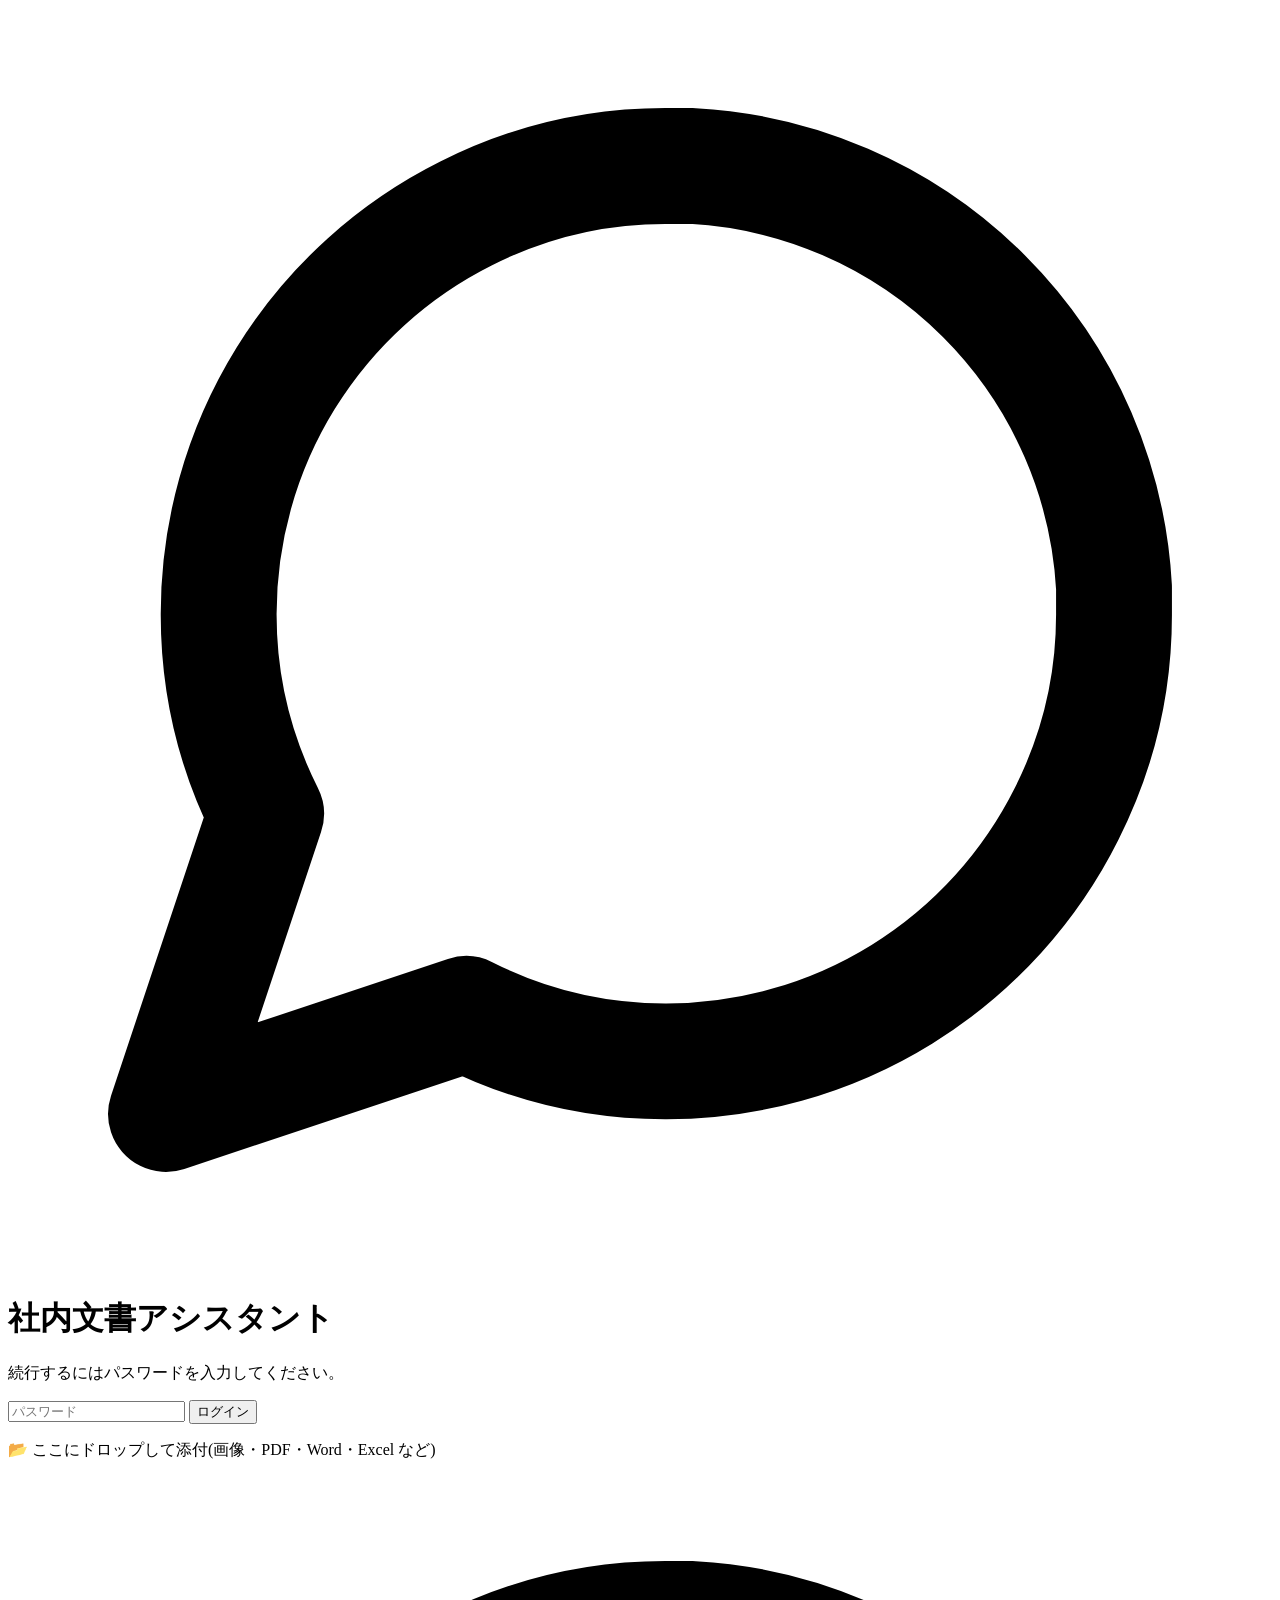
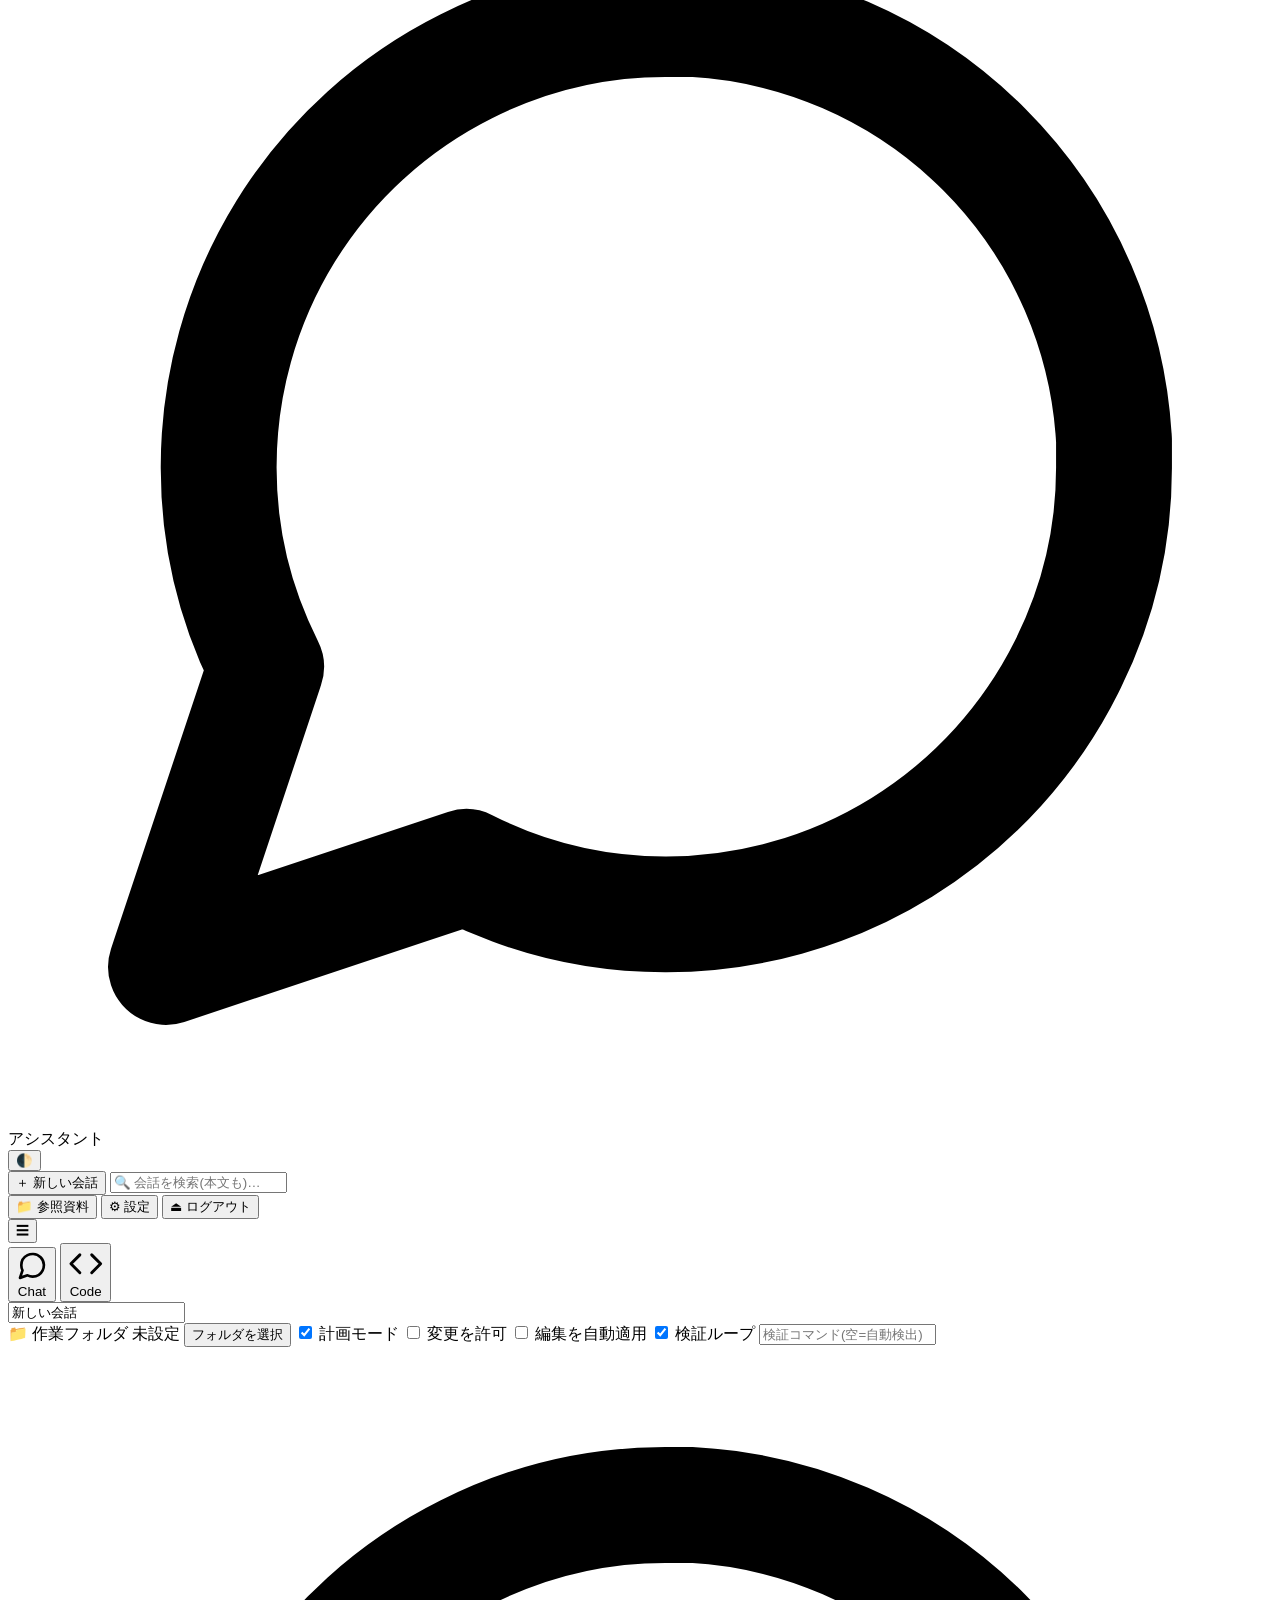
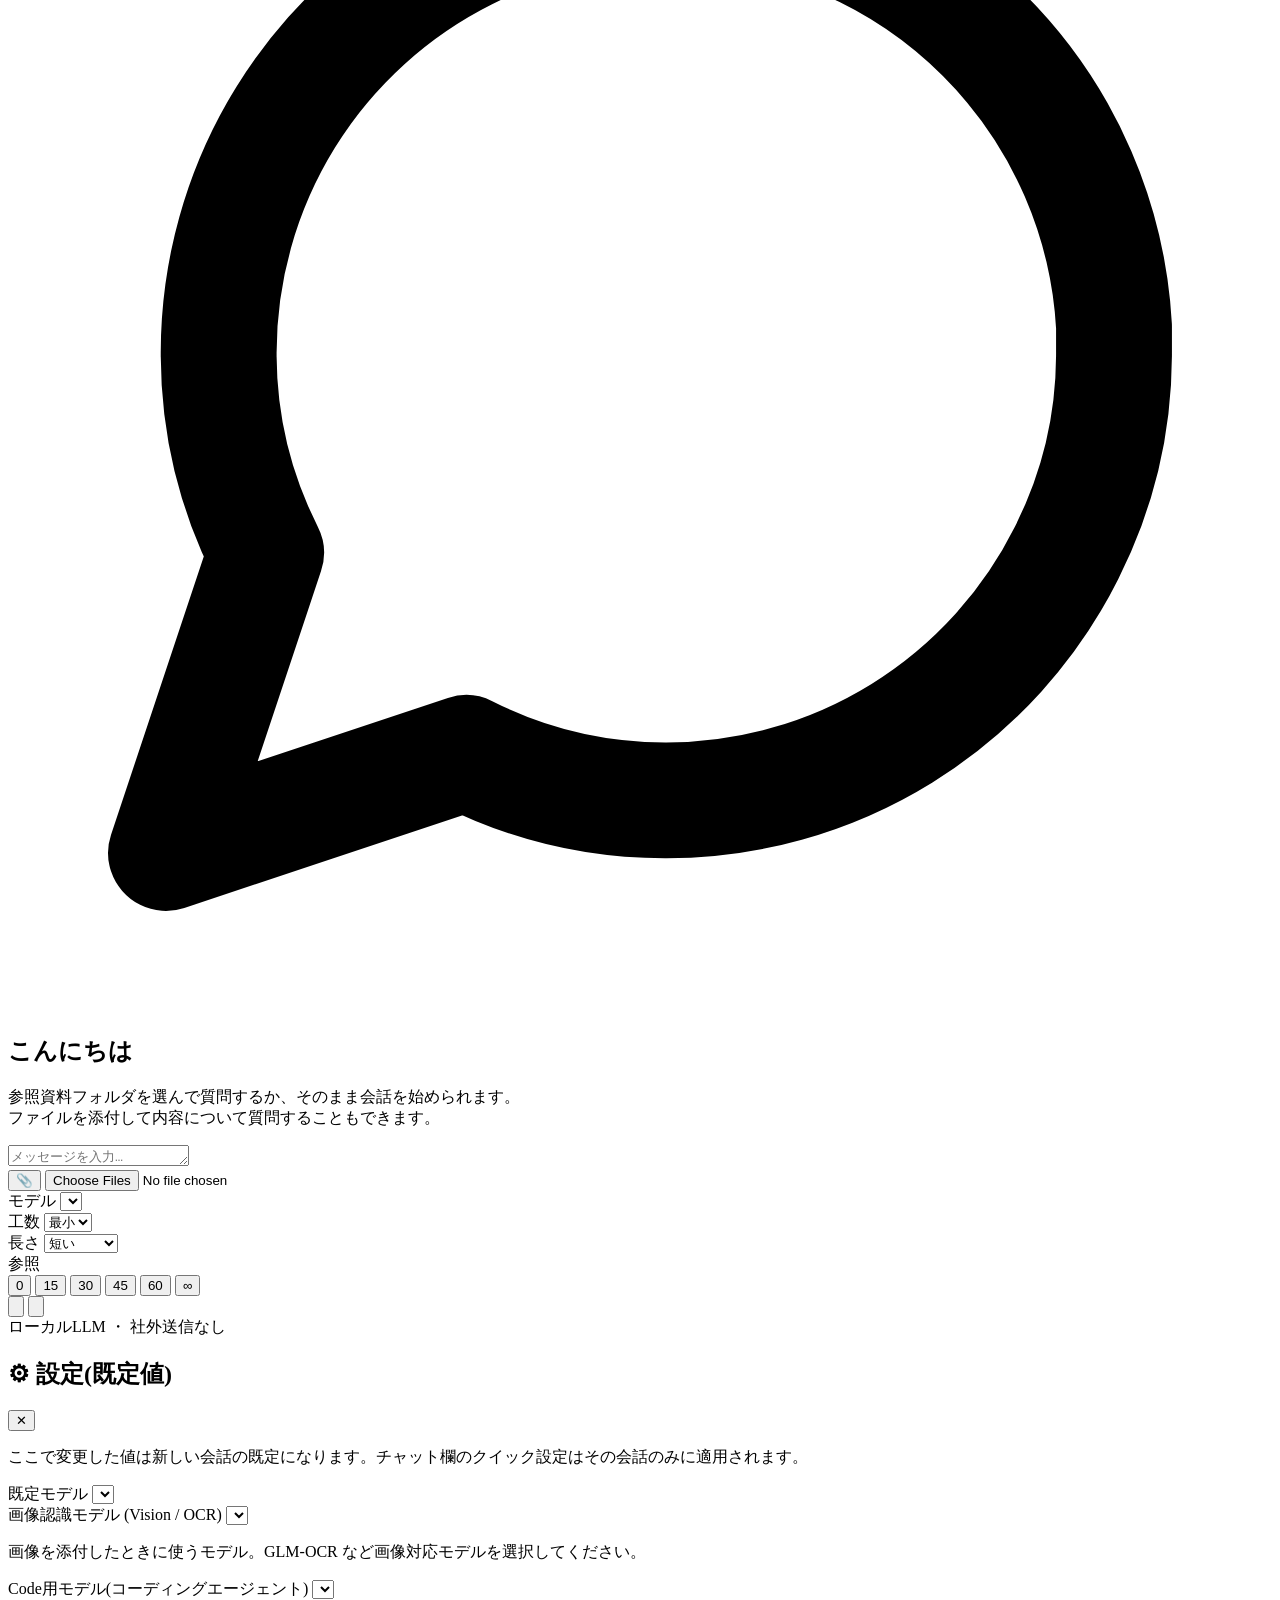
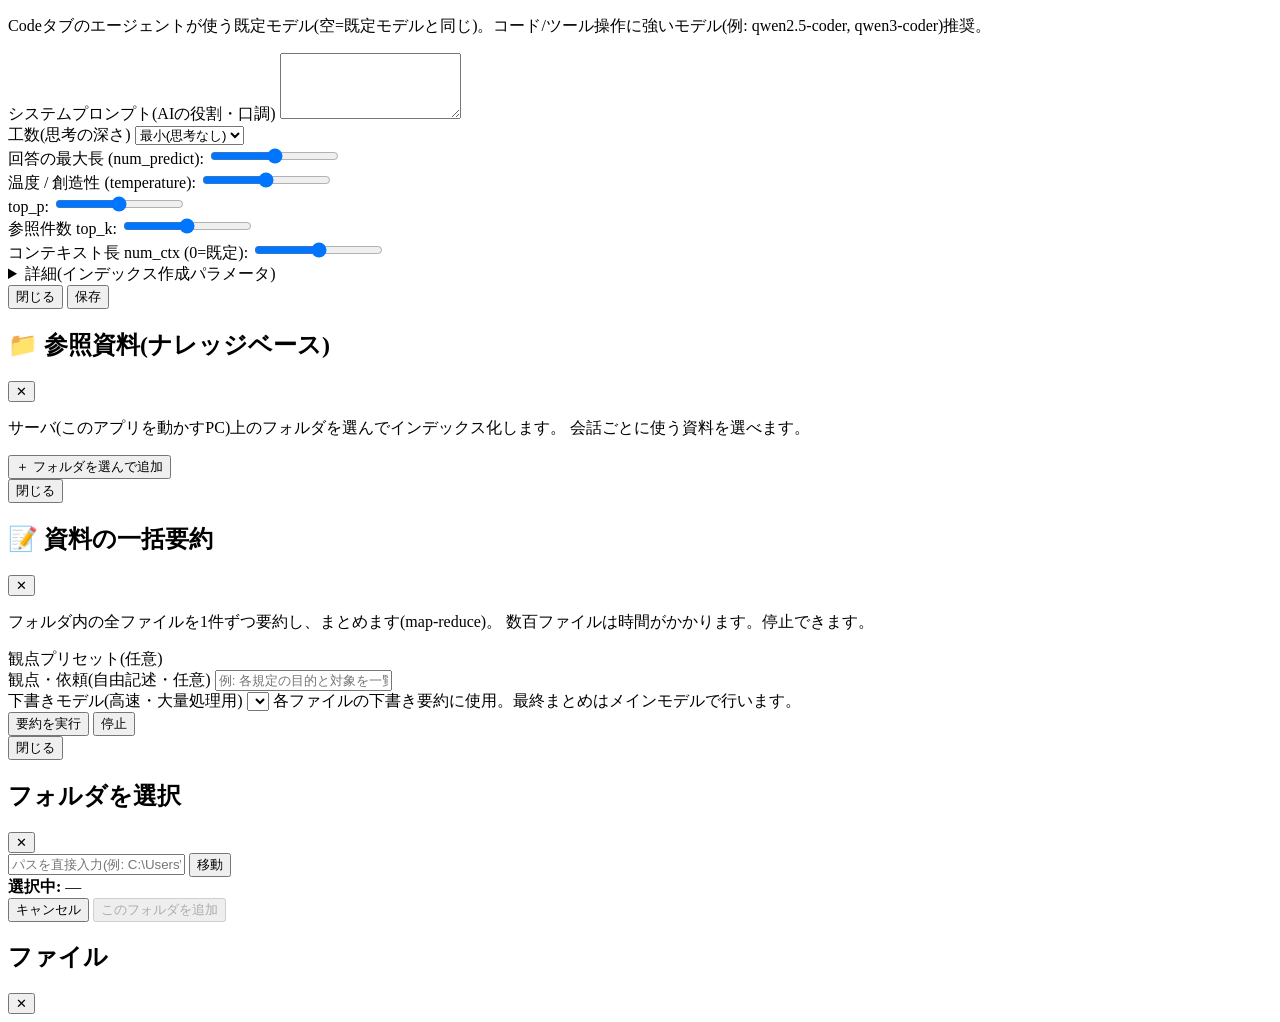
==== app/static/index.html @ 48d10de5 "feat(rag): 回答前のLLMリランク(②A・追加DL不要) RRF融合の上位候補(母集団RERANK_POOL=20)を、回答生成の前にLLMで関連度採点(0〜10) して並べ替える。rera" ====
<!DOCTYPE html>
<html lang="ja" data-theme="light">
<head>
  <meta charset="UTF-8" />
  <meta name="viewport" content="width=device-width, initial-scale=1.0" />
  <title>社内文書アシスタント</title>
  <!-- 既定はOS(Windows)のライト/ダーク設定に追従。描画前に適用してちらつきを防ぐ -->
  <script>
    (function () {
      try {
        var pref = localStorage.getItem("themeMode") || "system";
        var dark = pref === "dark" ||
          (pref !== "light" && window.matchMedia &&
           window.matchMedia("(prefers-color-scheme: dark)").matches);
        document.documentElement.setAttribute("data-theme", dark ? "dark" : "light");
      } catch (e) {}
    })();
  </script>
  <link rel="stylesheet" href="/static/vendor/github.min.css" id="hl-light" />
  <link rel="stylesheet" href="/static/vendor/github-dark.min.css" id="hl-dark" disabled />
  <link rel="stylesheet" href="/static/css/style.css" />
</head>
<body>

  <!-- ============ ログイン ============ -->
  <div id="login-overlay" class="overlay hidden">
    <div class="login-card">
      <div class="brand-big"><span class="dot"><svg viewBox="0 0 24 24" fill="none" stroke="currentColor" stroke-width="2.2" stroke-linecap="round" stroke-linejoin="round"><path d="M21 11.5a8.38 8.38 0 0 1-.9 3.8 8.5 8.5 0 0 1-7.6 4.7 8.38 8.38 0 0 1-3.8-.9L3 21l1.9-5.7a8.38 8.38 0 0 1-.9-3.8 8.5 8.5 0 0 1 4.7-7.6 8.38 8.38 0 0 1 3.8-.9h.5a8.48 8.48 0 0 1 8 8v.5z"/></svg></span></div>
      <h1 id="login-title">社内文書アシスタント</h1>
      <p class="muted">続行するにはパスワードを入力してください。</p>
      <input type="password" id="login-password" placeholder="パスワード" autocomplete="current-password" />
      <button id="login-btn" class="btn primary block">ログイン</button>
      <p id="login-error" class="error-text hidden"></p>
    </div>
  </div>

  <!-- ============ アプリ本体 ============ -->
  <div id="drop-overlay" class="hidden">📂 ここにドロップして添付(画像・PDF・Word・Excel など)</div>
  <div id="app" class="app hidden">
    <!-- サイドバー -->
    <aside id="sidebar" class="sidebar">
      <div class="sidebar-head">
        <div class="brand"><span class="dot"><svg viewBox="0 0 24 24" fill="none" stroke="currentColor" stroke-width="2.2" stroke-linecap="round" stroke-linejoin="round"><path d="M21 11.5a8.38 8.38 0 0 1-.9 3.8 8.5 8.5 0 0 1-7.6 4.7 8.38 8.38 0 0 1-3.8-.9L3 21l1.9-5.7a8.38 8.38 0 0 1-.9-3.8 8.5 8.5 0 0 1 4.7-7.6 8.38 8.38 0 0 1 3.8-.9h.5a8.48 8.48 0 0 1 8 8v.5z"/></svg></span><span id="brand-title">アシスタント</span></div>
        <button id="theme-toggle" class="icon-btn" title="テーマ切替" aria-label="テーマ切替">🌓</button>
      </div>
      <button id="new-chat" class="btn new-chat">＋ 新しい会話</button>
      <input id="conv-search" class="conv-search" type="search" placeholder="🔍 会話を検索(本文も)…" />
      <nav id="conv-list" class="conv-list"></nav>
      <div class="sidebar-foot">
        <button id="open-kb" class="foot-btn">📁 参照資料</button>
        <button id="open-settings" class="foot-btn">⚙ 設定</button>
        <button id="logout-btn" class="foot-btn hidden">⏏ ログアウト</button>
      </div>
    </aside>

    <!-- メイン -->
    <main id="main" class="main">
      <header class="chat-header">
        <button id="toggle-sidebar" class="icon-btn only-mobile" title="メニュー" aria-label="メニューを開閉" aria-controls="sidebar" aria-expanded="false">☰</button>
        <div class="mode-tabs" id="mode-tabs">
          <button class="mode-tab active" data-mode="chat" title="チャット">
            <svg viewBox="0 0 24 24" fill="none" stroke="currentColor" stroke-width="2" stroke-linecap="round" stroke-linejoin="round"><path d="M21 11.5a8.38 8.38 0 0 1-.9 3.8 8.5 8.5 0 0 1-7.6 4.7 8.38 8.38 0 0 1-3.8-.9L3 21l1.9-5.7a8.38 8.38 0 0 1-.9-3.8 8.5 8.5 0 0 1 4.7-7.6 8.38 8.38 0 0 1 3.8-.9h.5a8.48 8.48 0 0 1 8 8v.5z"/></svg>
            <span>Chat</span>
          </button>
          <button class="mode-tab" data-mode="code" title="コード">
            <svg viewBox="0 0 24 24" fill="none" stroke="currentColor" stroke-width="2" stroke-linecap="round" stroke-linejoin="round"><polyline points="16 18 22 12 16 6"/><polyline points="8 6 2 12 8 18"/></svg>
            <span>Code</span>
          </button>
        </div>
        <input id="chat-title" class="chat-title" value="新しい会話" />
        <div class="header-meta">
          <span id="kb-indicator" class="badge hidden only-chat"></span>
          <span id="model-indicator" class="badge subtle"></span>
        </div>
      </header>

      <!-- Code モード用バー(作業フォルダ・変更許可) -->
      <div id="code-bar" class="code-bar only-code">
        <span class="cb-item">
          <span class="cb-key">📁 作業フォルダ</span>
          <span id="cb-folder" class="cb-folder muted">未設定</span>
        </span>
        <button id="cb-pick" class="btn cb-btn">フォルダを選択</button>
        <label class="cb-toggle" title="計画を立ててから承認・実行します(Claude Code風)。承認した変更のうちファイル編集は自動適用、コマンド実行は都度確認">
          <input type="checkbox" id="cb-plan" checked />
          <span>計画モード</span>
        </label>
        <label class="cb-toggle" title="計画モードがオフのとき有効。オンにすると、毎回の承認のうえでファイル変更・コマンド実行ができます">
          <input type="checkbox" id="cb-allow" />
          <span>変更を許可</span>
        </label>
        <label class="cb-toggle" title="オンにすると、以後このセッションのファイル編集は確認なしで自動適用します(コマンド実行は引き続き確認。Claude Code の acceptEdits 相当)">
          <input type="checkbox" id="cb-autoaccept" />
          <span>編集を自動適用</span>
        </label>
        <label class="cb-toggle" title="変更後にテスト/ビルド等の検証コマンドを自動実行し、失敗したらAIが直して再検証します(Claude Code 風の自律ループ)">
          <input type="checkbox" id="cb-verify" checked />
          <span>検証ループ</span>
        </label>
        <input type="text" id="cb-verify-cmd" class="cb-verify-cmd"
               placeholder="検証コマンド(空=自動検出)"
               title="検証ループで実行するコマンド。空なら作業フォルダから自動検出(pytest -q / npm test 等)" />
      </div>

      <div id="messages" class="messages">
        <div id="welcome" class="welcome">
          <div class="brand-big"><span class="dot"><svg viewBox="0 0 24 24" fill="none" stroke="currentColor" stroke-width="2.2" stroke-linecap="round" stroke-linejoin="round"><path d="M21 11.5a8.38 8.38 0 0 1-.9 3.8 8.5 8.5 0 0 1-7.6 4.7 8.38 8.38 0 0 1-3.8-.9L3 21l1.9-5.7a8.38 8.38 0 0 1-.9-3.8 8.5 8.5 0 0 1 4.7-7.6 8.38 8.38 0 0 1 3.8-.9h.5a8.48 8.48 0 0 1 8 8v.5z"/></svg></span></div>
          <h2>こんにちは</h2>
          <p class="muted">参照資料フォルダを選んで質問するか、そのまま会話を始められます。<br/>
            ファイルを添付して内容について質問することもできます。</p>
        </div>
      </div>

      <!-- 入力欄 -->
      <div class="composer-wrap">
        <div id="attach-chips" class="attach-chips"></div>
        <div class="composer">
          <div class="composer-input">
            <textarea id="input" rows="1" placeholder="メッセージを入力…(Shift+Enterで改行)"></textarea>
          </div>
          <div class="composer-toolbar">
            <button id="attach-btn" class="tool only-chat" title="ファイルを添付" aria-label="ファイルを添付">📎</button>
            <input type="file" id="file-input" multiple class="hidden"
                   accept=".pdf,.docx,.xlsx,.pptx,.txt,.md,.markdown,.csv,.tsv,.log,.json" />
            <div class="quick">
              <label>モデル</label>
              <select id="q-model" class="mini-select" title="モデル"></select>
            </div>
            <div class="quick only-chat">
              <label>工数</label>
              <select id="q-effort" class="mini-select" title="工数(思考の深さ)。標準以上は思考対応モデル(Qwen3等)で、回答前に内部推論してから答えます(非対応モデルは通常生成)">
                <option value="off">最小</option>
                <option value="low">低</option>
                <option value="medium">標準</option>
                <option value="high">高</option>
                <option value="max">最大</option>
              </select>
            </div>
            <div class="quick only-chat">
              <label>長さ</label>
              <select id="q-length" class="mini-select" title="回答の最大長(上限なしは途中で切れません)">
                <option value="512">短い</option>
                <option value="1024">標準</option>
                <option value="2048">長い</option>
                <option value="4096">最大</option>
                <option value="8192">特大</option>
                <option value="-1">上限なし</option>
              </select>
            </div>
            <div class="quick only-chat">
              <label title="回答の根拠にする資料の最大件数。0で資料を参照しません">参照</label>
              <div class="qseg" id="q-topk" role="group" aria-label="参照件数の上限">
                <button type="button" class="qseg-btn" data-v="0" title="資料を参照しない">0</button>
                <button type="button" class="qseg-btn" data-v="15" title="標準">15</button>
                <button type="button" class="qseg-btn" data-v="30" title="多め">30</button>
                <button type="button" class="qseg-btn" data-v="45" title="さらに多め">45</button>
                <button type="button" class="qseg-btn" data-v="60" title="最大">60</button>
                <button type="button" class="qseg-btn" data-v="9999" title="上限なし(全件参照・コンテキスト超過に注意)">∞</button>
              </div>
            </div>
            <span class="composer-spacer"></span>
            <button id="send-btn" class="btn primary send" title="送信" aria-label="送信">
              <svg viewBox="0 0 24 24" fill="none" stroke="currentColor" stroke-width="2.4" stroke-linecap="round" stroke-linejoin="round"><line x1="12" y1="20" x2="12" y2="5"/><polyline points="5 12 12 5 19 12"/></svg>
            </button>
            <button id="stop-btn" class="btn stop send hidden" title="停止" aria-label="生成を停止">
              <svg viewBox="0 0 24 24" fill="currentColor"><rect x="6.5" y="6.5" width="11" height="11" rx="2.5"/></svg>
            </button>
          </div>
        </div>
        <div class="composer-foot muted">ローカルLLM ・ 社外送信なし</div>
      </div>
    </main>
  </div>

  <!-- ============ 設定モーダル ============ -->
  <div id="settings-modal" class="overlay hidden">
    <div class="modal">
      <div class="modal-head"><h2>⚙ 設定(既定値)</h2><button class="icon-btn close-modal" aria-label="閉じる">✕</button></div>
      <div class="modal-body">
        <p class="muted small">ここで変更した値は新しい会話の既定になります。チャット欄のクイック設定はその会話のみに適用されます。</p>

        <div class="field">
          <label>既定モデル</label>
          <select id="set-model"></select>
        </div>

        <div class="field">
          <label>画像認識モデル (Vision / OCR)</label>
          <select id="set-vision-model"></select>
          <p class="muted small">画像を添付したときに使うモデル。GLM-OCR など画像対応モデルを選択してください。</p>
        </div>

        <div class="field">
          <label>Code用モデル(コーディングエージェント)</label>
          <select id="set-code-model"></select>
          <p class="muted small">Codeタブのエージェントが使う既定モデル(空=既定モデルと同じ)。コード/ツール操作に強いモデル(例: qwen2.5-coder, qwen3-coder)推奨。</p>
        </div>

        <div class="field">
          <label>システムプロンプト(AIの役割・口調)</label>
          <textarea id="set-system" rows="4"></textarea>
        </div>

        <div class="grid2">
          <div class="field">
            <label>工数(思考の深さ)</label>
            <select id="set-effort">
              <option value="off">最小(思考なし)</option>
              <option value="low">低</option>
              <option value="medium">標準</option>
              <option value="high">高</option>
              <option value="max">最大(じっくり)</option>
            </select>
          </div>
          <div class="field">
            <label>回答の最大長 (num_predict): <span id="set-numpredict-val"></span></label>
            <input type="range" id="set-numpredict" min="128" max="16384" step="128" />
          </div>
        </div>

        <div class="grid2">
          <div class="field">
            <label>温度 / 創造性 (temperature): <span id="set-temp-val"></span></label>
            <input type="range" id="set-temp" min="0" max="1.5" step="0.05" />
          </div>
          <div class="field">
            <label>top_p: <span id="set-topp-val"></span></label>
            <input type="range" id="set-topp" min="0.1" max="1.0" step="0.05" />
          </div>
        </div>

        <div class="grid2">
          <div class="field">
            <label>参照件数 top_k: <span id="set-topk-val"></span></label>
            <input type="range" id="set-topk" min="0" max="60" step="1" />
          </div>
          <div class="field">
            <label>コンテキスト長 num_ctx (0=既定): <span id="set-numctx-val"></span></label>
            <input type="range" id="set-numctx" min="0" max="32768" step="512" />
          </div>
        </div>

        <details class="adv">
          <summary>詳細(インデックス作成パラメータ)</summary>
          <div class="grid2">
            <div class="field">
              <label>チャンクサイズ: <span id="set-chunk-val"></span></label>
              <input type="range" id="set-chunk" min="200" max="2000" step="50" />
            </div>
            <div class="field">
              <label>オーバーラップ: <span id="set-overlap-val"></span></label>
              <input type="range" id="set-overlap" min="0" max="500" step="20" />
            </div>
          </div>
          <div class="field">
            <label><input type="checkbox" id="set-contextual" /> 文脈付き埋め込み(検索精度↑/作成は遅め)</label>
            <p class="muted small">各文書の主題をLLMで1〜2文生成し、チャンクの埋め込みに前置きします(出典表示は元のまま)。次回の作成・再構築から反映。</p>
          </div>
          <div class="field">
            <label><input type="checkbox" id="set-rerank" /> 回答前にLLMで出典を並べ替え(精度↑/やや遅い)</label>
            <p class="muted small">検索の上位候補を、回答生成の前にLLMが関連度で採点して並べ替えます(リランク)。即時反映。</p>
          </div>
          <p class="muted small">※ チャンク設定は次回のインデックス作成・再構築から反映されます。</p>
          <p class="muted small">埋め込み: <span id="set-embed-info"></span></p>
        </details>
      </div>
      <div class="modal-foot">
        <button class="btn close-modal">閉じる</button>
        <button id="save-settings" class="btn primary">保存</button>
      </div>
    </div>
  </div>

  <!-- ============ 参照資料(ナレッジベース)モーダル ============ -->
  <div id="kb-modal" class="overlay hidden">
    <div class="modal">
      <div class="modal-head"><h2>📁 参照資料(ナレッジベース)</h2><button class="icon-btn close-modal" aria-label="閉じる">✕</button></div>
      <div class="modal-body">
        <p class="muted small">サーバ(このアプリを動かすPC)上のフォルダを選んでインデックス化します。
          会話ごとに使う資料を選べます。</p>
        <button id="add-kb" class="btn primary">＋ フォルダを選んで追加</button>
        <div id="kb-list" class="kb-list"></div>
      </div>
      <div class="modal-foot">
        <button class="btn close-modal">閉じる</button>
      </div>
    </div>
  </div>

  <!-- ============ 一括要約モーダル ============ -->
  <div id="summary-modal" class="overlay hidden">
    <div class="modal">
      <div class="modal-head"><h2>📝 資料の一括要約</h2><button class="icon-btn" id="summary-close" aria-label="閉じる">✕</button></div>
      <div class="modal-body">
        <p class="muted small">フォルダ内の全ファイルを1件ずつ要約し、まとめます(map-reduce)。
          数百ファイルは時間がかかります。停止できます。</p>
        <div class="field">
          <label>観点プリセット(任意)</label>
          <div id="summary-presets" class="summary-presets"></div>
        </div>
        <div class="field">
          <label>観点・依頼(自由記述・任意)</label>
          <input type="text" id="summary-instruction" placeholder="例: 各規定の目的と対象を一覧で" />
        </div>
        <div class="field">
          <label>下書きモデル(高速・大量処理用)</label>
          <select id="summary-map-model"></select>
          <span class="muted small">各ファイルの下書き要約に使用。最終まとめはメインモデルで行います。</span>
        </div>
        <div class="summary-controls">
          <button class="btn primary" id="summary-run">要約を実行</button>
          <button class="btn stop hidden" id="summary-stop">停止</button>
          <span id="summary-progress" class="muted small"></span>
        </div>
        <div id="summary-result" class="md summary-result"></div>
      </div>
      <div class="modal-foot">
        <span id="summary-save-wrap"></span>
        <button class="btn" id="summary-close2">閉じる</button>
      </div>
    </div>
  </div>

  <!-- ============ フォルダ選択モーダル ============ -->
  <div id="folder-modal" class="overlay hidden">
    <div class="modal">
      <div class="modal-head"><h2>フォルダを選択</h2><button class="icon-btn close-folder" aria-label="閉じる">✕</button></div>
      <div class="modal-body">
        <div class="fb-input-row">
          <input type="text" id="fb-path-input" placeholder="パスを直接入力(例: C:\Users\220557\Documents\資料)" />
          <button id="fb-go" class="btn">移動</button>
        </div>
        <div class="fb-roots" id="fb-roots"></div>
        <div class="fb-path" id="fb-path"></div>
        <div id="fb-note" class="fb-note hidden"></div>
        <div class="fb-list" id="fb-list"></div>
        <div class="fb-selected">
          <strong>選択中:</strong> <span id="fb-current" class="muted">―</span>
          <span id="fb-count" class="badge subtle"></span>
        </div>
      </div>
      <div class="modal-foot">
        <button class="btn close-folder">キャンセル</button>
        <button id="fb-pick" class="btn primary" disabled>このフォルダを追加</button>
      </div>
    </div>
  </div>

  <!-- ============ ファイル閲覧(本文の path:line リンク) ============ -->
  <div id="file-modal" class="overlay hidden">
    <div class="modal fv-modal">
      <div class="modal-head">
        <h2 id="fv-title" class="fv-title">ファイル</h2>
        <button class="icon-btn" id="fv-close" title="閉じる" aria-label="閉じる">✕</button>
      </div>
      <div class="modal-body" id="fv-body"></div>
    </div>
  </div>

  <div id="toast" class="toast hidden" role="status" aria-live="polite" aria-atomic="true"></div>
  <!-- スクリーンリーダー向けの状態通知(視覚的には非表示) -->
  <div id="sr-status" class="sr-only" role="status" aria-live="polite" aria-atomic="true"></div>

  <script src="/static/vendor/marked.min.js"></script>
  <script src="/static/vendor/purify.min.js"></script>
  <script src="/static/vendor/highlight.min.js"></script>
  <script src="/static/vendor/mermaid.min.js"></script>
  <!-- フロントエンド(app.js を関心事ごとに分割。読み込み順を保持=従来と同一挙動) -->
  <script src="/static/js/core.js"></script>
  <script src="/static/js/startup.js"></script>
  <script src="/static/js/conversations.js"></script>
  <script src="/static/js/render.js"></script>
  <script src="/static/js/chat.js"></script>
  <script src="/static/js/code_agent.js"></script>
  <script src="/static/js/panels.js"></script>
  <script src="/static/js/events.js"></script>
</body>
</html>
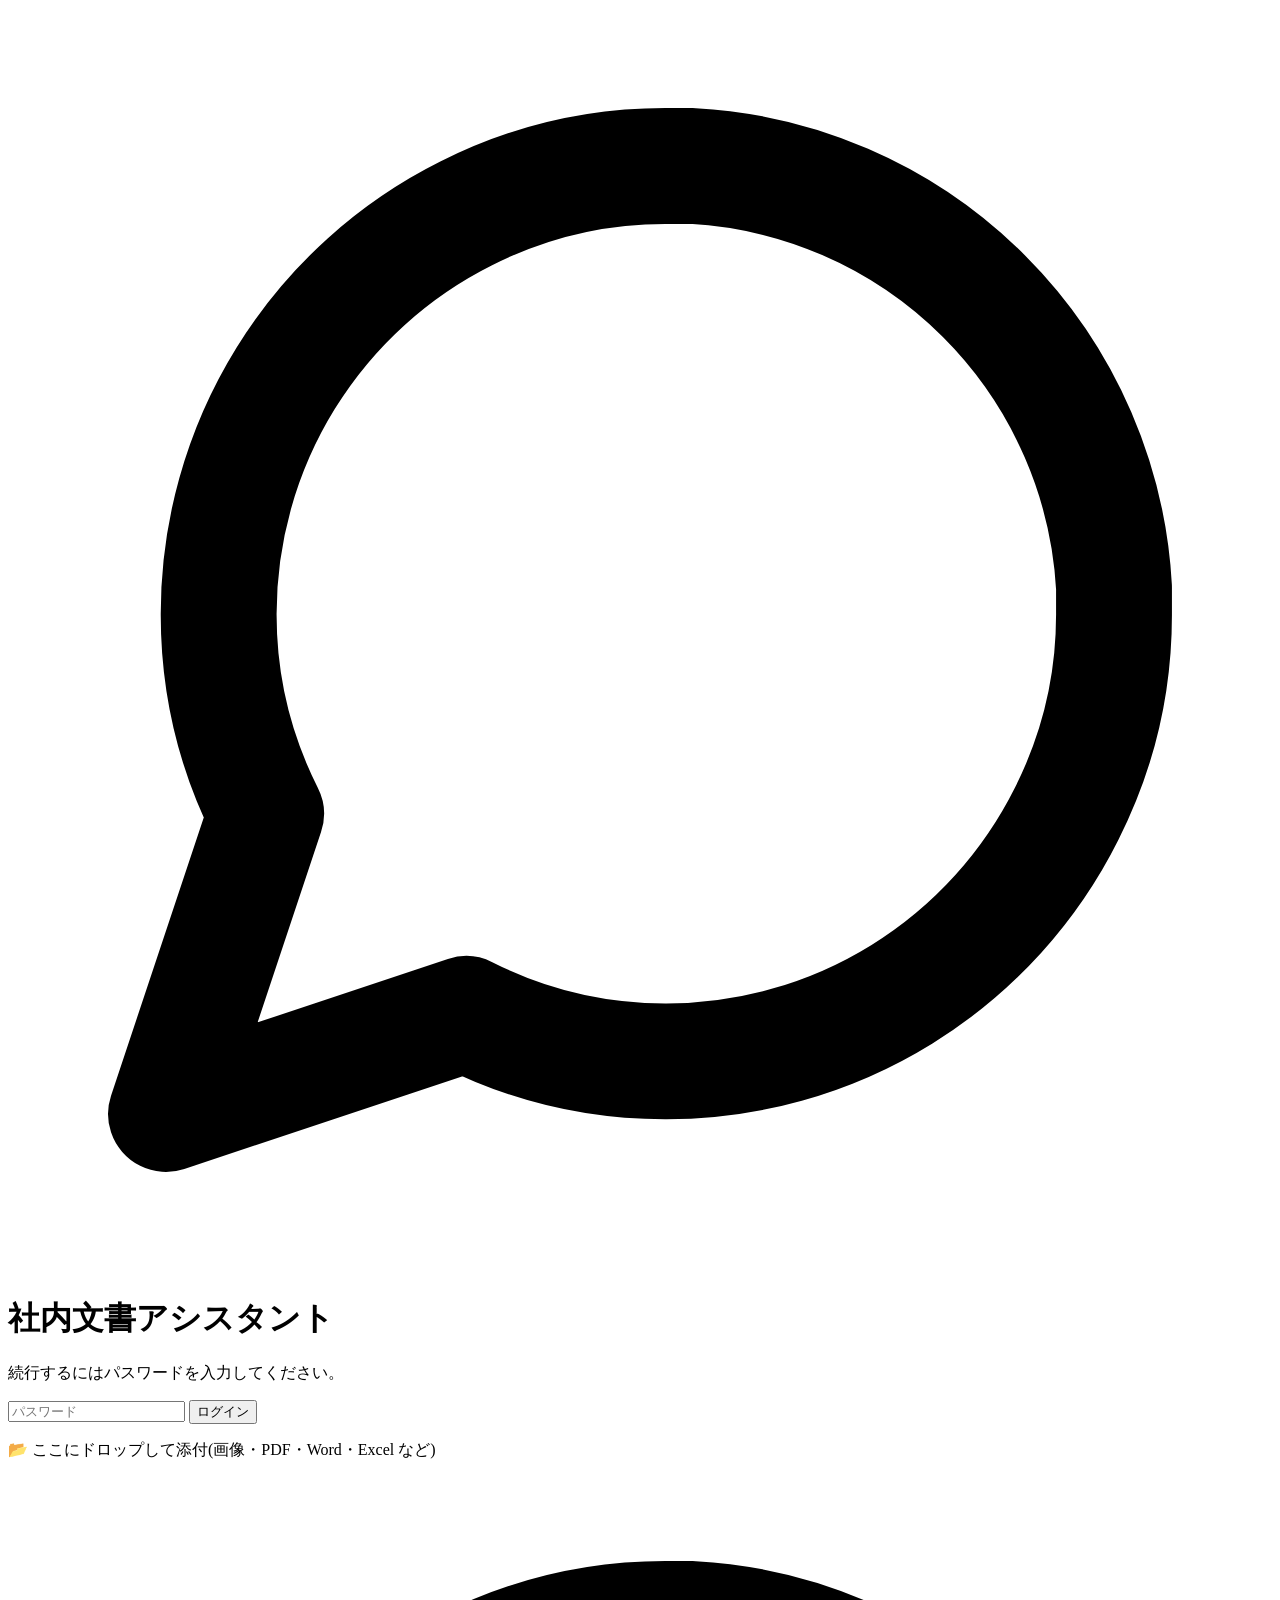
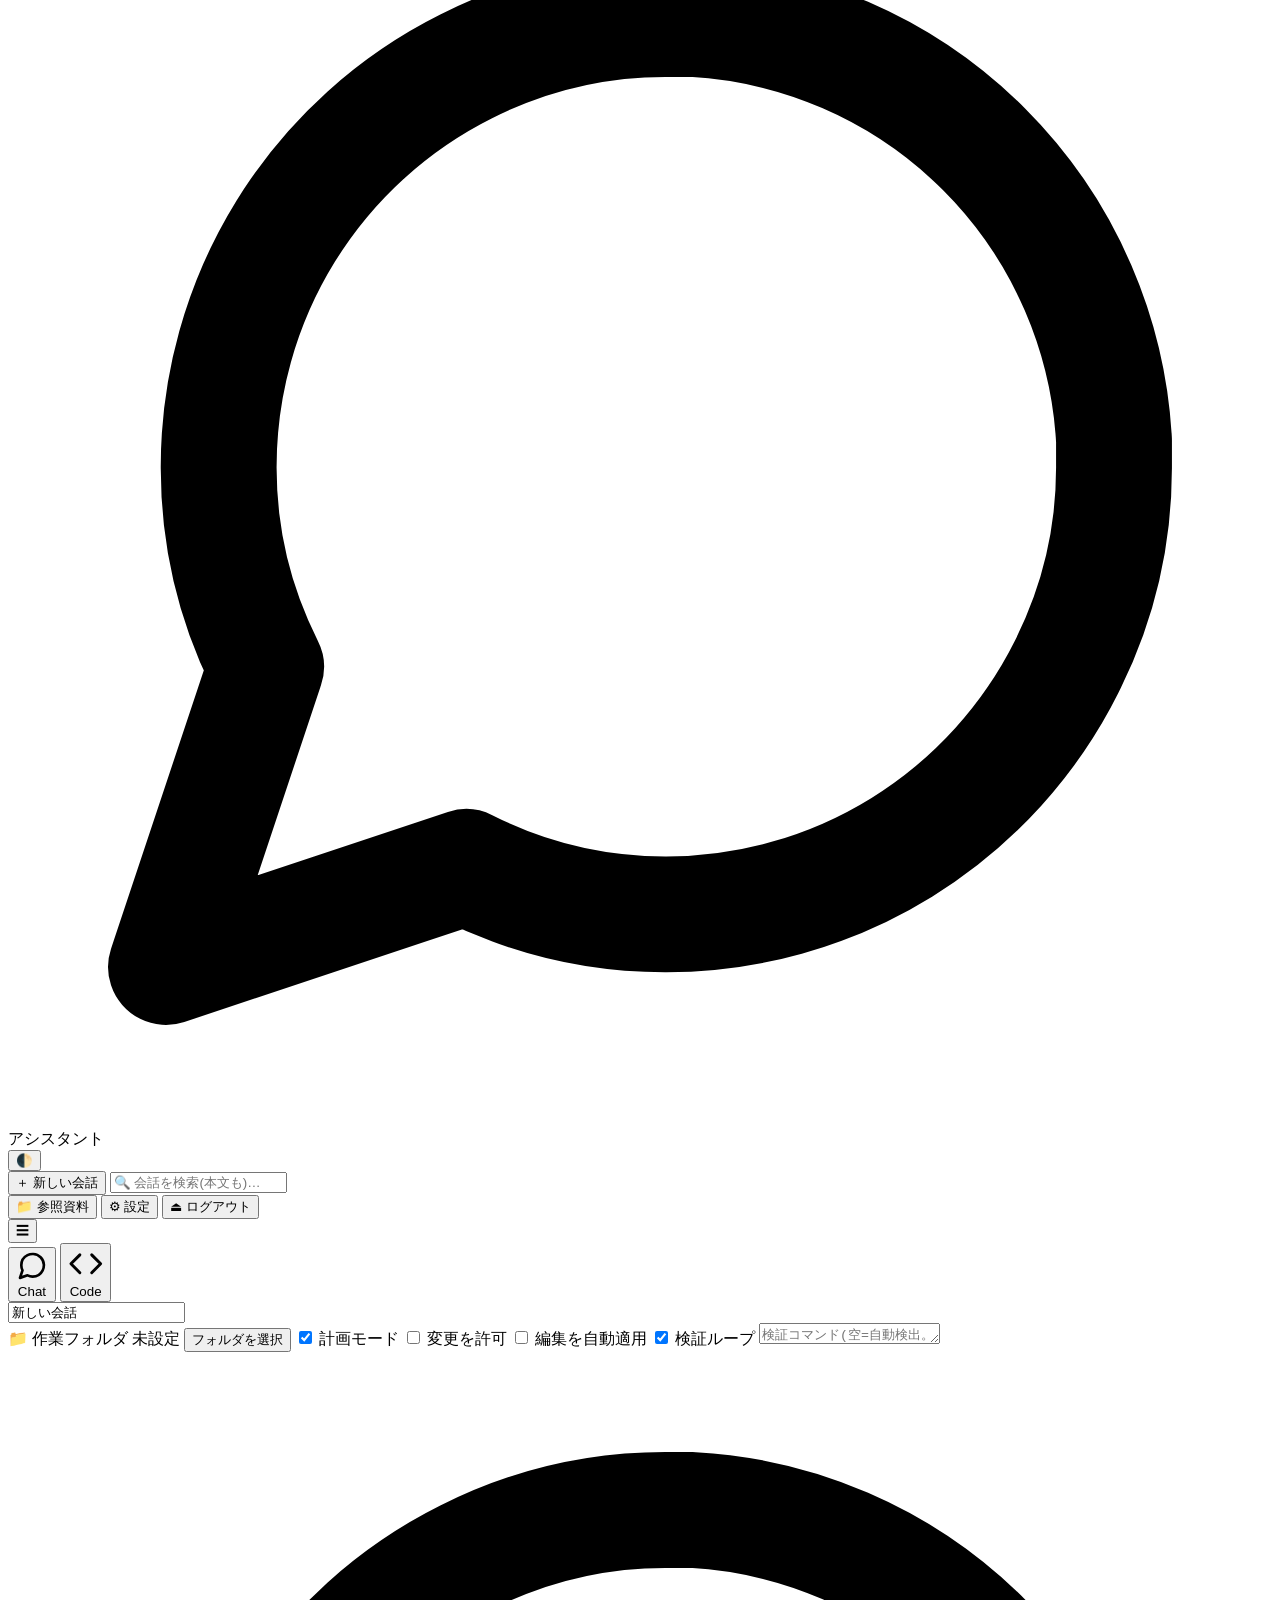
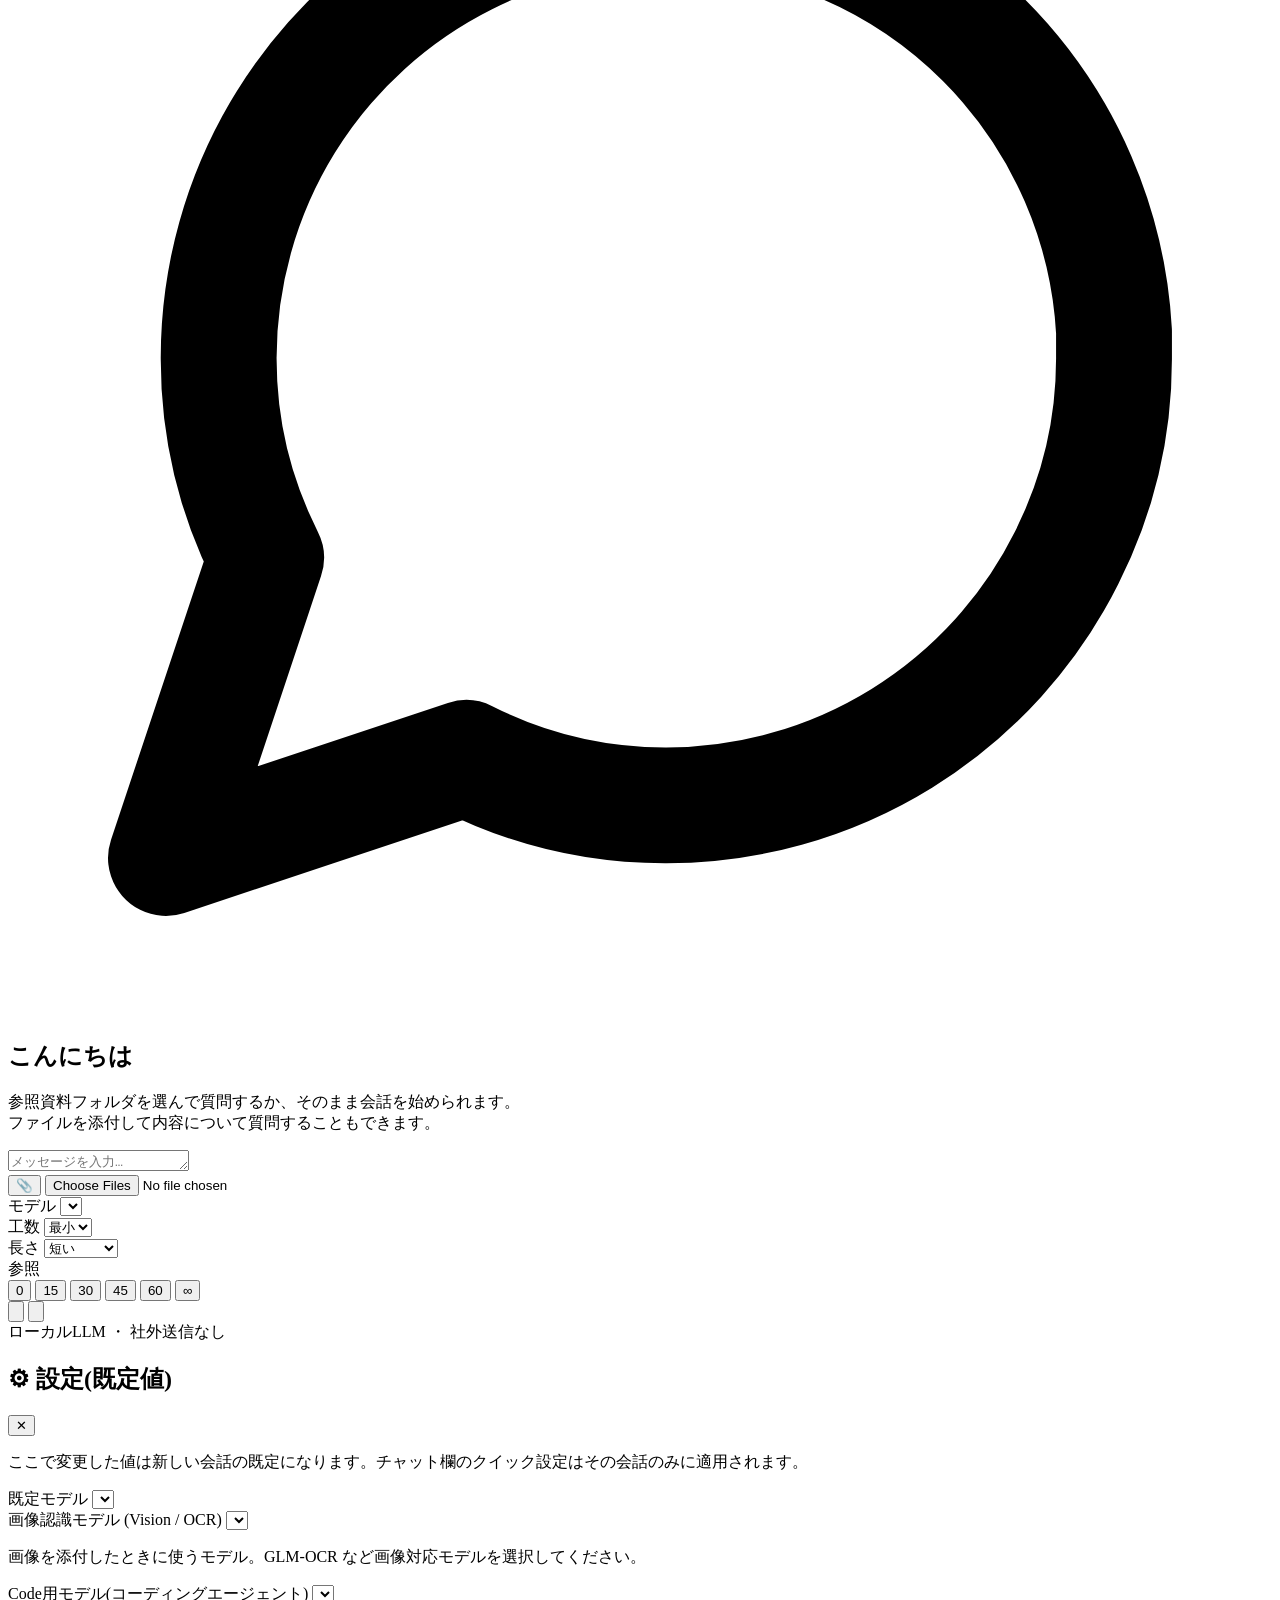
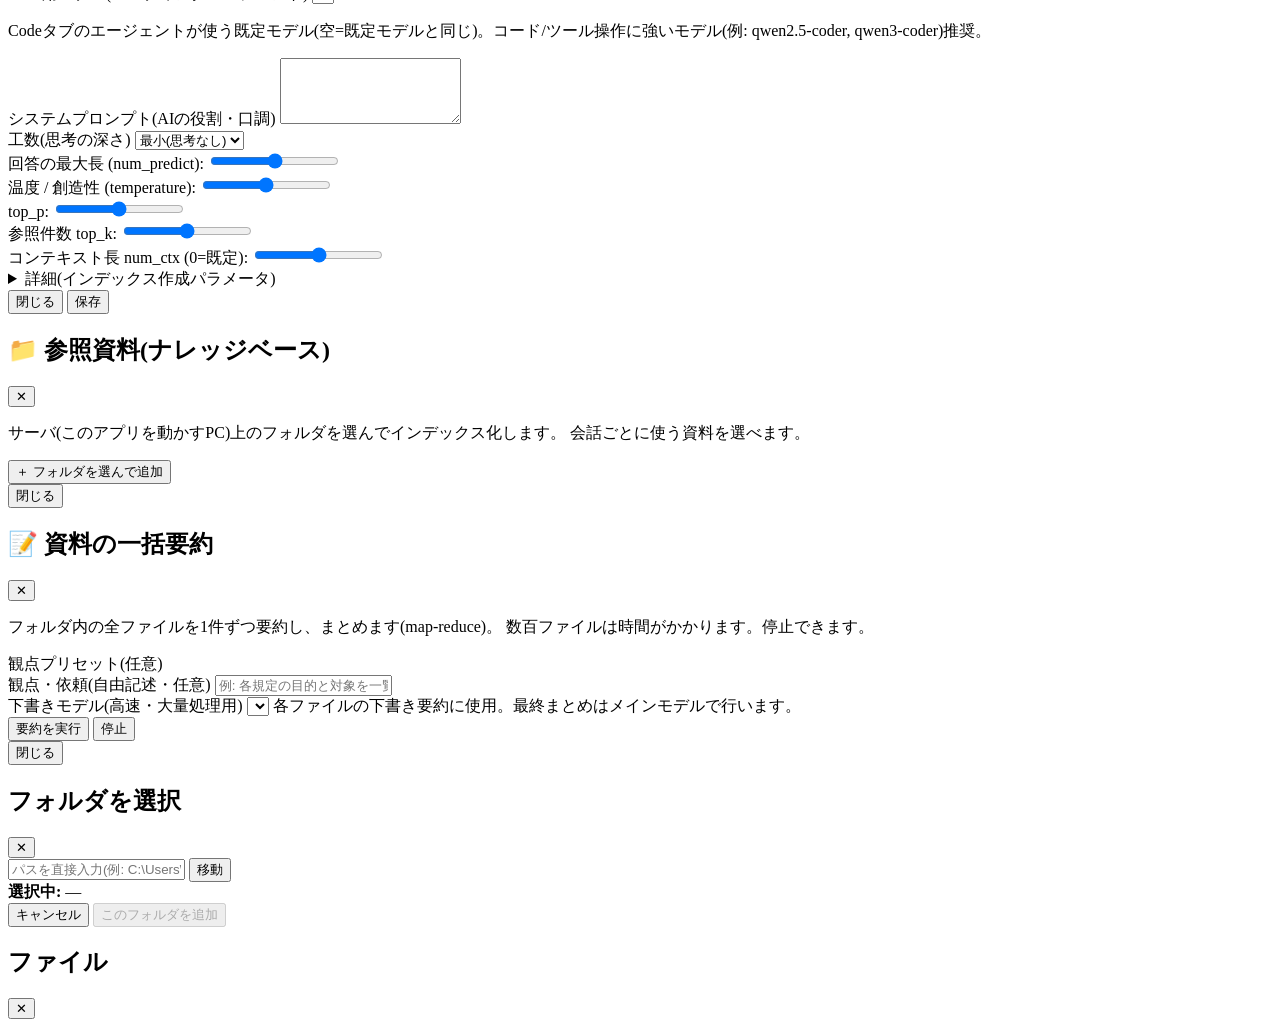
==== commit 9fb1f8a7: "feat(agent): 検証手段の自由化(verifyツール + 複数チェック) 検証ループを「1コマンド固定」から、モデルが任意に呼べる verify ツール + 複数チェック 登録に拡張(Cla" ====
--- a/app/static/index.html
+++ b/app/static/index.html
@@ -97,9 +97,9 @@
           <input type="checkbox" id="cb-verify" checked />
           <span>検証ループ</span>
         </label>
-        <input type="text" id="cb-verify-cmd" class="cb-verify-cmd"
-               placeholder="検証コマンド(空=自動検出)"
-               title="検証ループで実行するコマンド。空なら作業フォルダから自動検出(pytest -q / npm test 等)" />
+        <textarea id="cb-verify-cmd" class="cb-verify-cmd" rows="1"
+               placeholder="検証コマンド(空=自動検出。複数は改行)"
+               title="検証ループ/verifyツールで実行するコマンド。空なら自動検出。複数行=複数チェック(全て実行)"></textarea>
       </div>
 
       <div id="messages" class="messages">
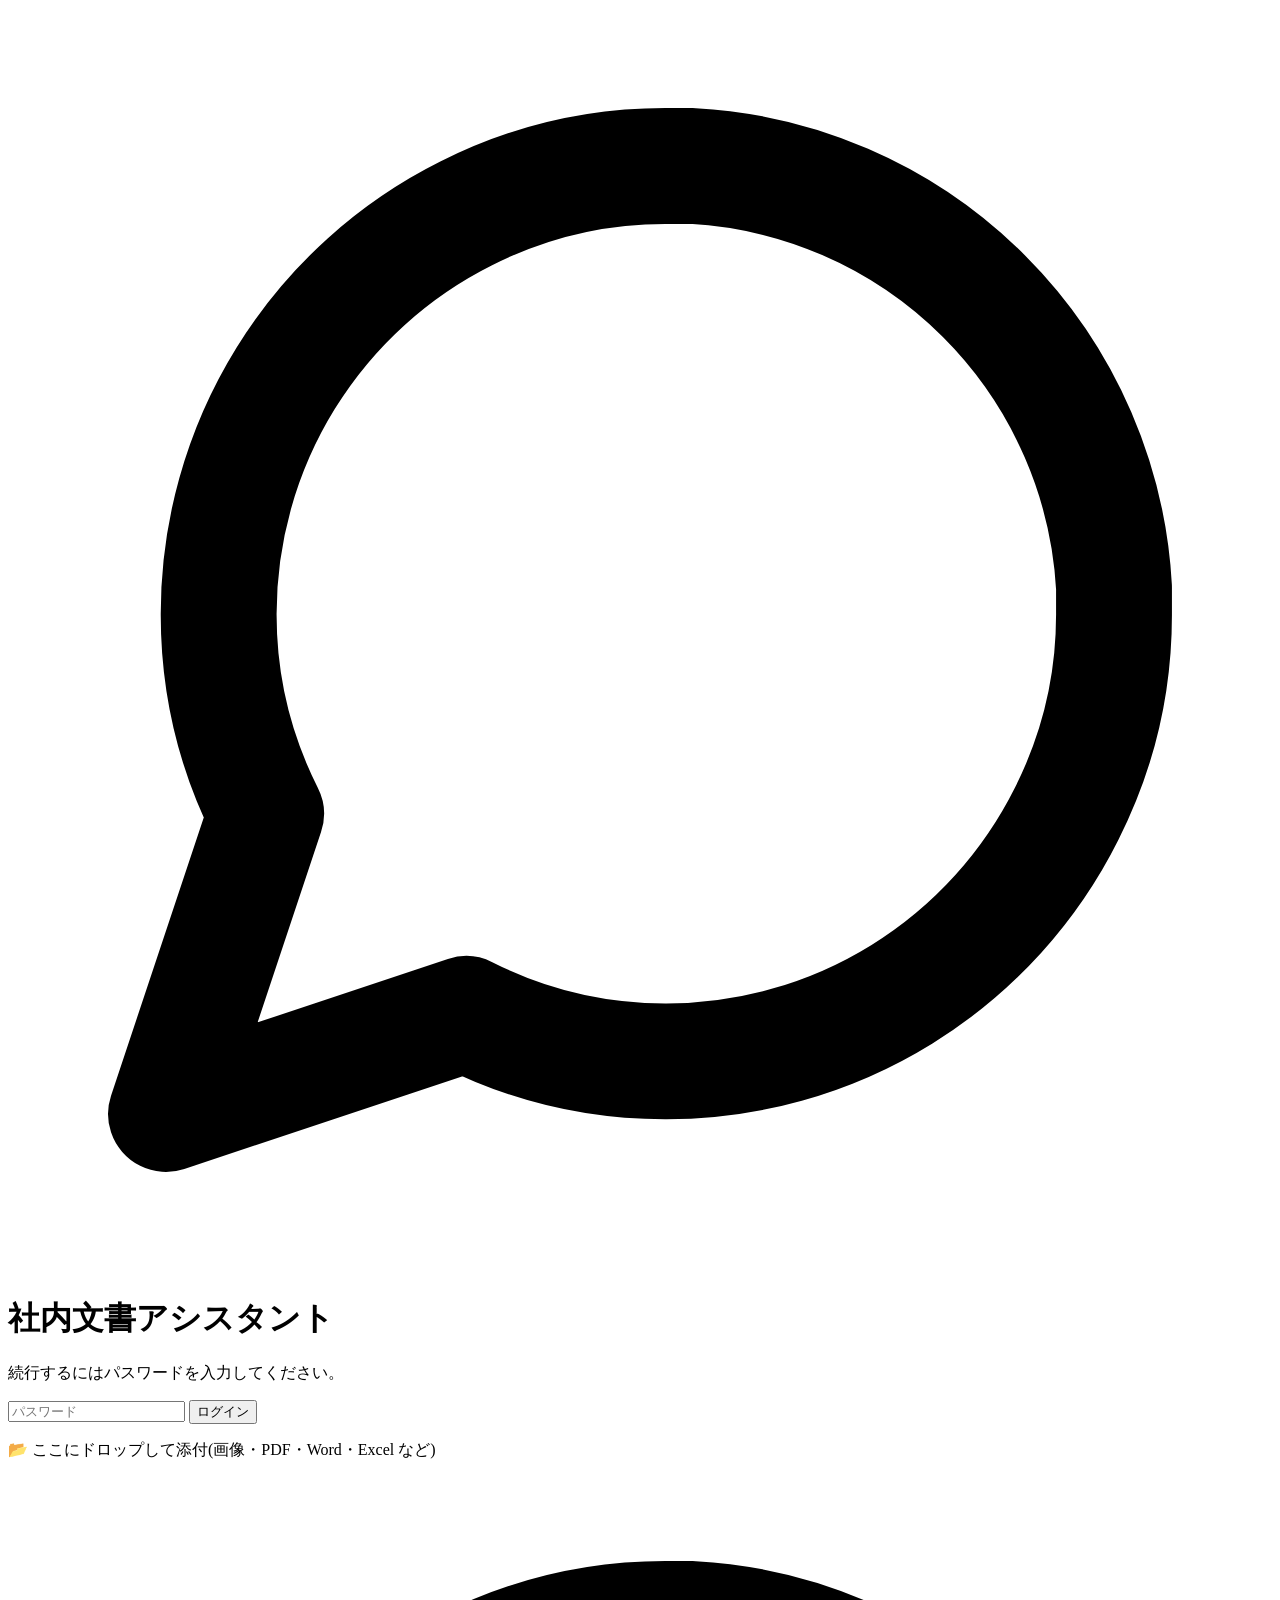
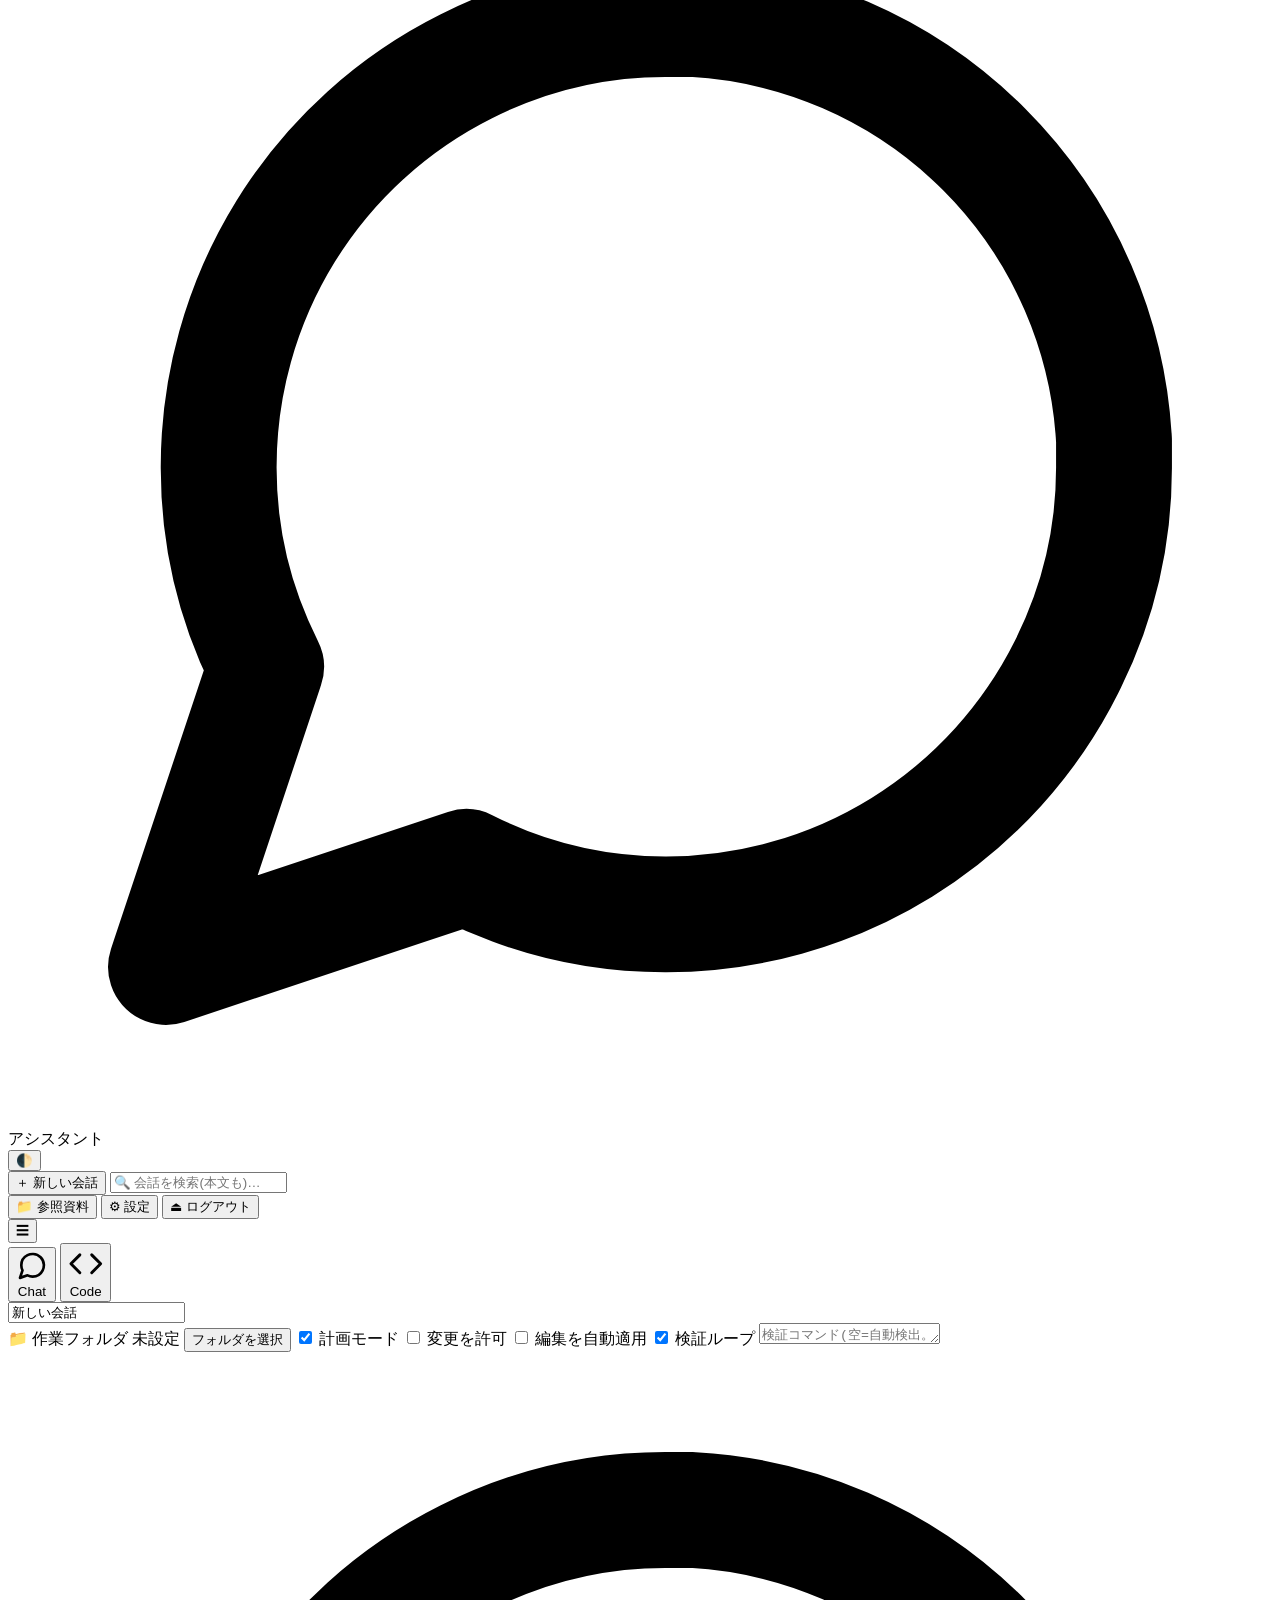
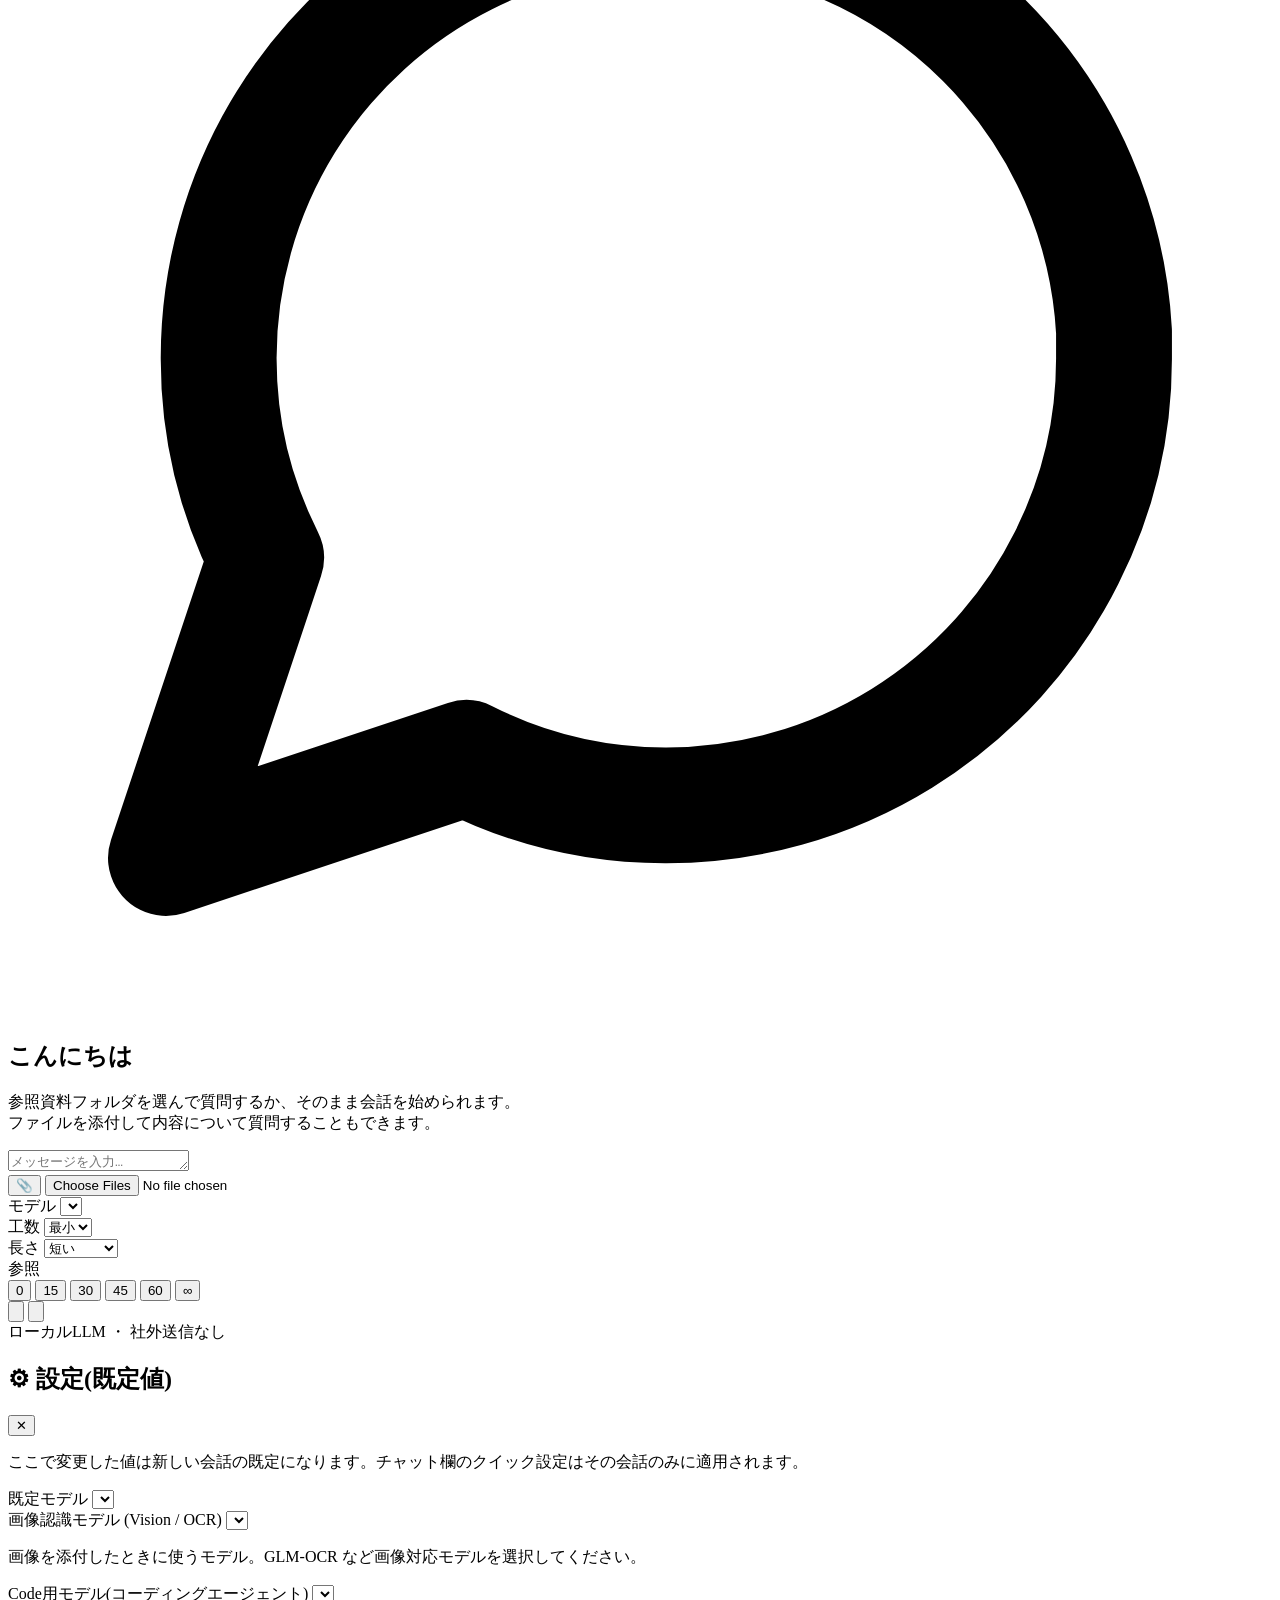
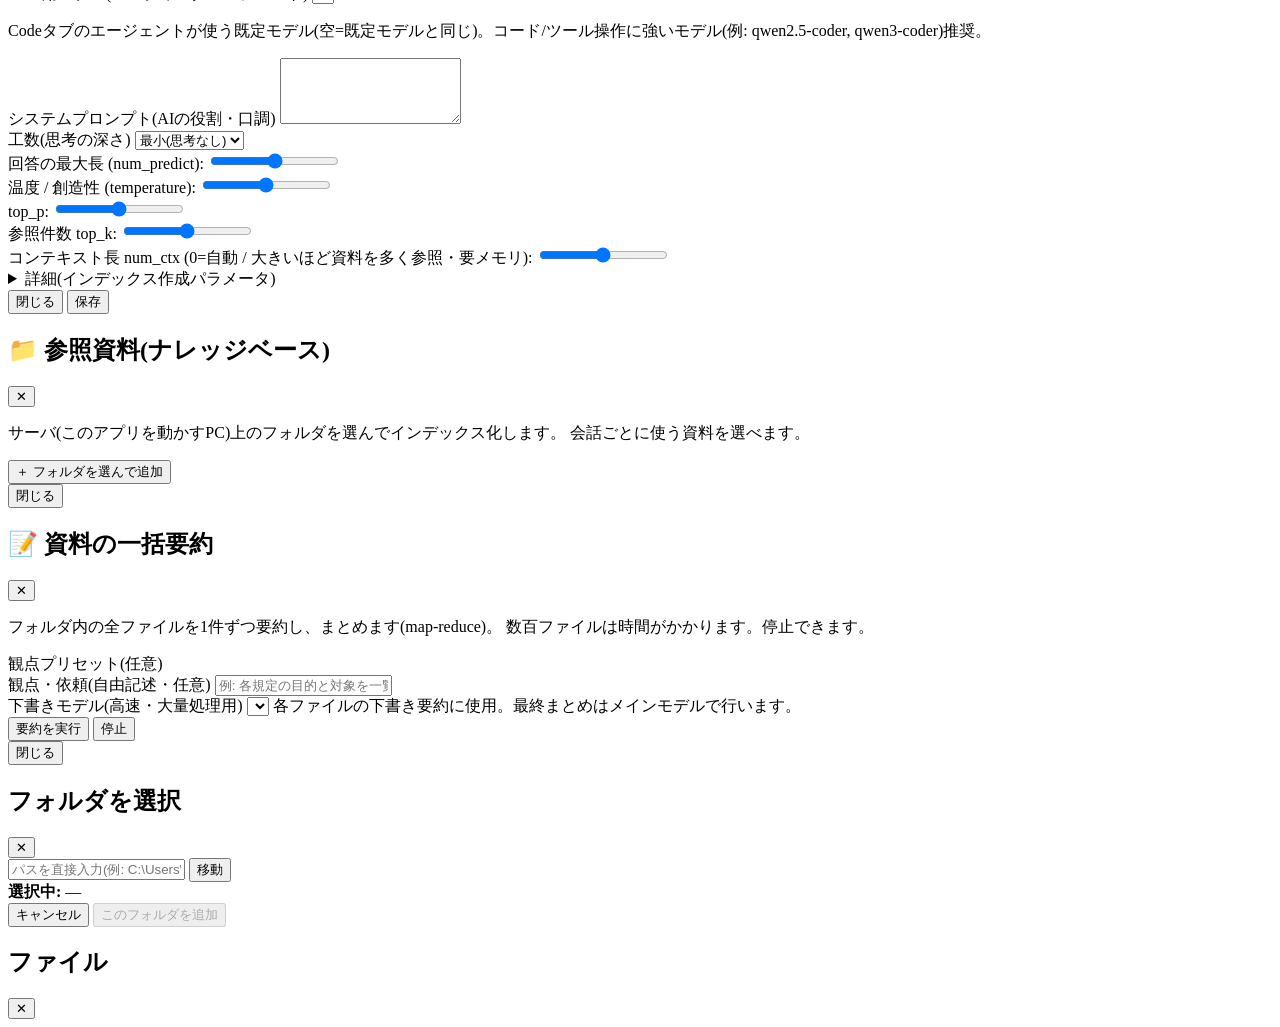
==== commit 3de2ca31: "fix(accuracy): コンテキスト溢れ対策と検索/エージェントの取りこぼし修正 回答精度レビューで挙げた上位4点を順に対応。最大要因は num_ctx 既定0(=モデル既定で 多くは4096)" ====
--- a/app/static/index.html
+++ b/app/static/index.html
@@ -235,7 +235,7 @@
             <input type="range" id="set-topk" min="0" max="60" step="1" />
           </div>
           <div class="field">
-            <label>コンテキスト長 num_ctx (0=既定): <span id="set-numctx-val"></span></label>
+            <label>コンテキスト長 num_ctx (0=自動 / 大きいほど資料を多く参照・要メモリ): <span id="set-numctx-val"></span></label>
             <input type="range" id="set-numctx" min="0" max="32768" step="512" />
           </div>
         </div>
@@ -259,6 +259,14 @@
           <div class="field">
             <label><input type="checkbox" id="set-rerank" /> 回答前にLLMで出典を並べ替え(精度↑/やや遅い)</label>
             <p class="muted small">検索の上位候補を、回答生成の前にLLMが関連度で採点して並べ替えます(リランク)。即時反映。</p>
+          </div>
+          <div class="field">
+            <label><input type="checkbox" id="set-ocr" /> スキャンPDFをOCRで取り込む(画像PDF対応)</label>
+            <p class="muted small">テキスト層の無いページを画像化してOCRします(やや遅い)。変更後はインデックス再構築で反映。</p>
+          </div>
+          <div class="field">
+            <label>OCRモデル(空=画像認識モデルを流用)</label>
+            <select id="set-ocr-model"></select>
           </div>
           <p class="muted small">※ チャンク設定は次回のインデックス作成・再構築から反映されます。</p>
           <p class="muted small">埋め込み: <span id="set-embed-info"></span></p>
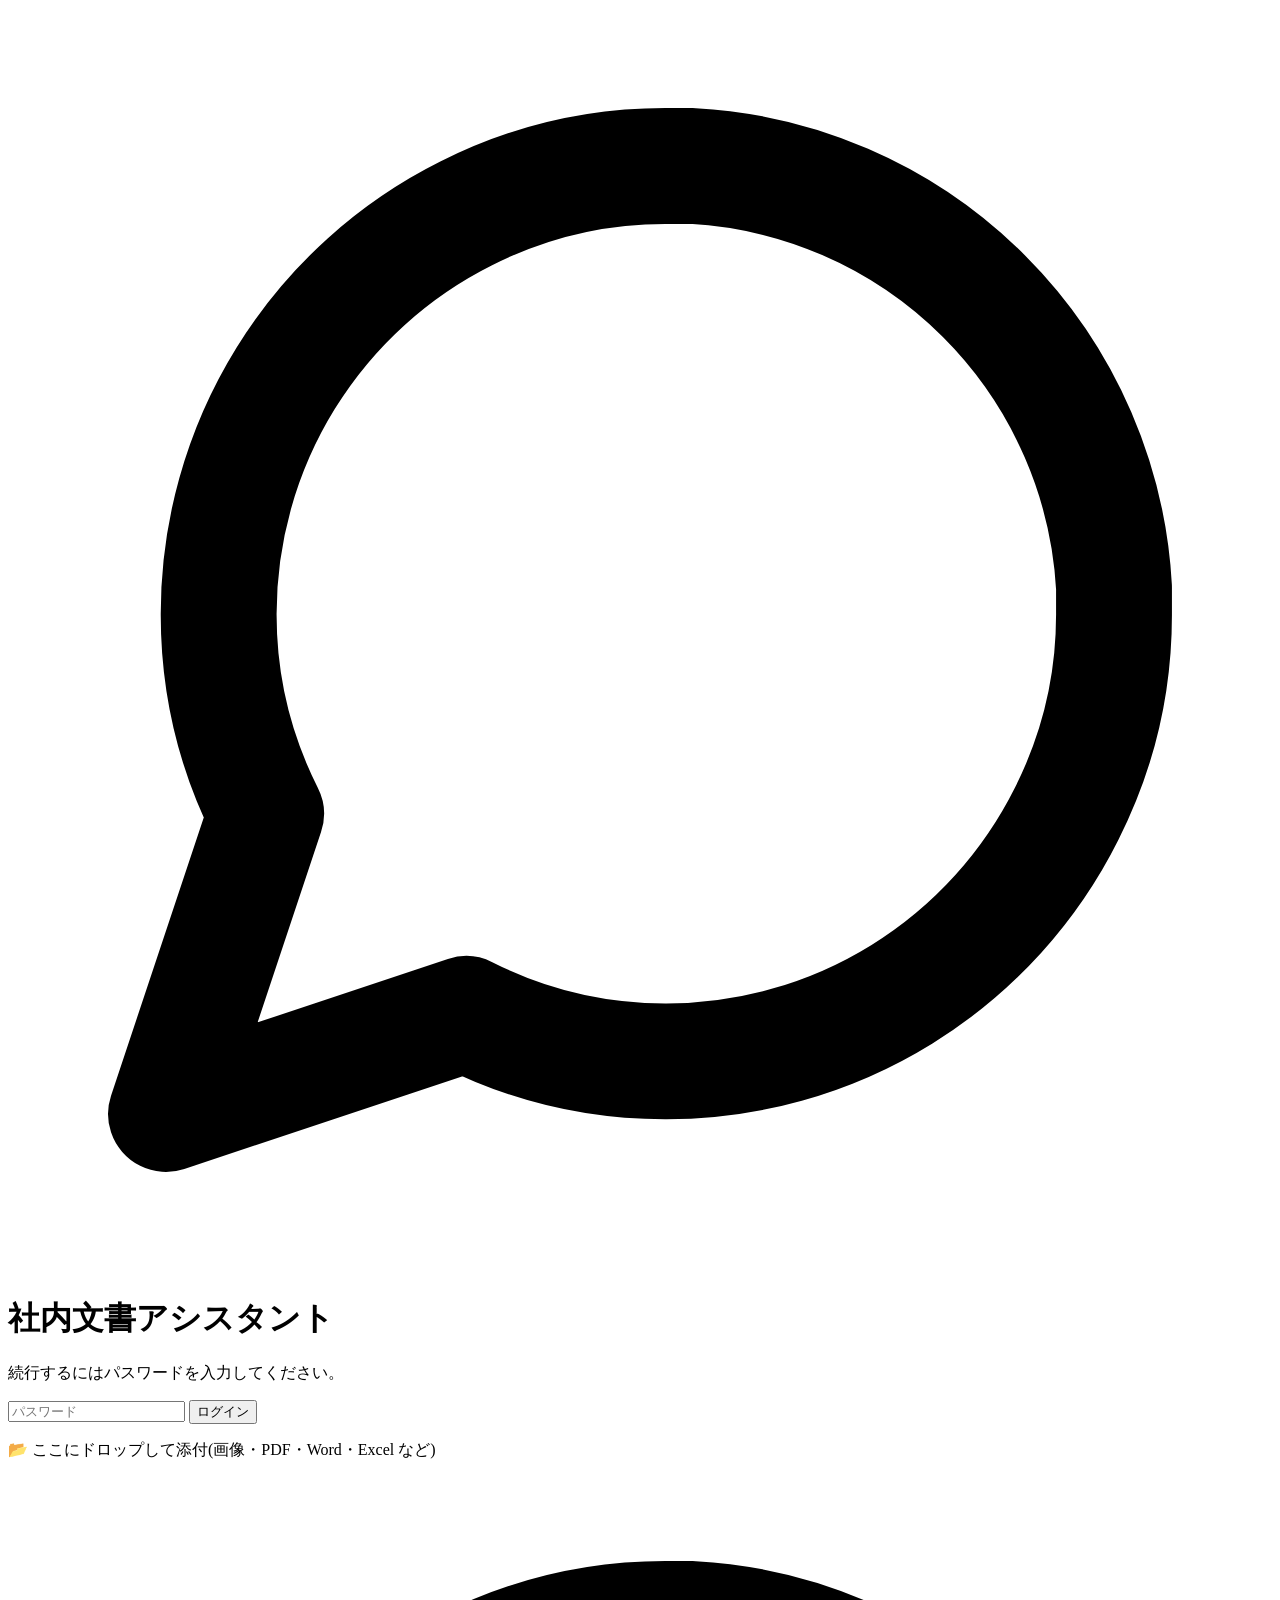
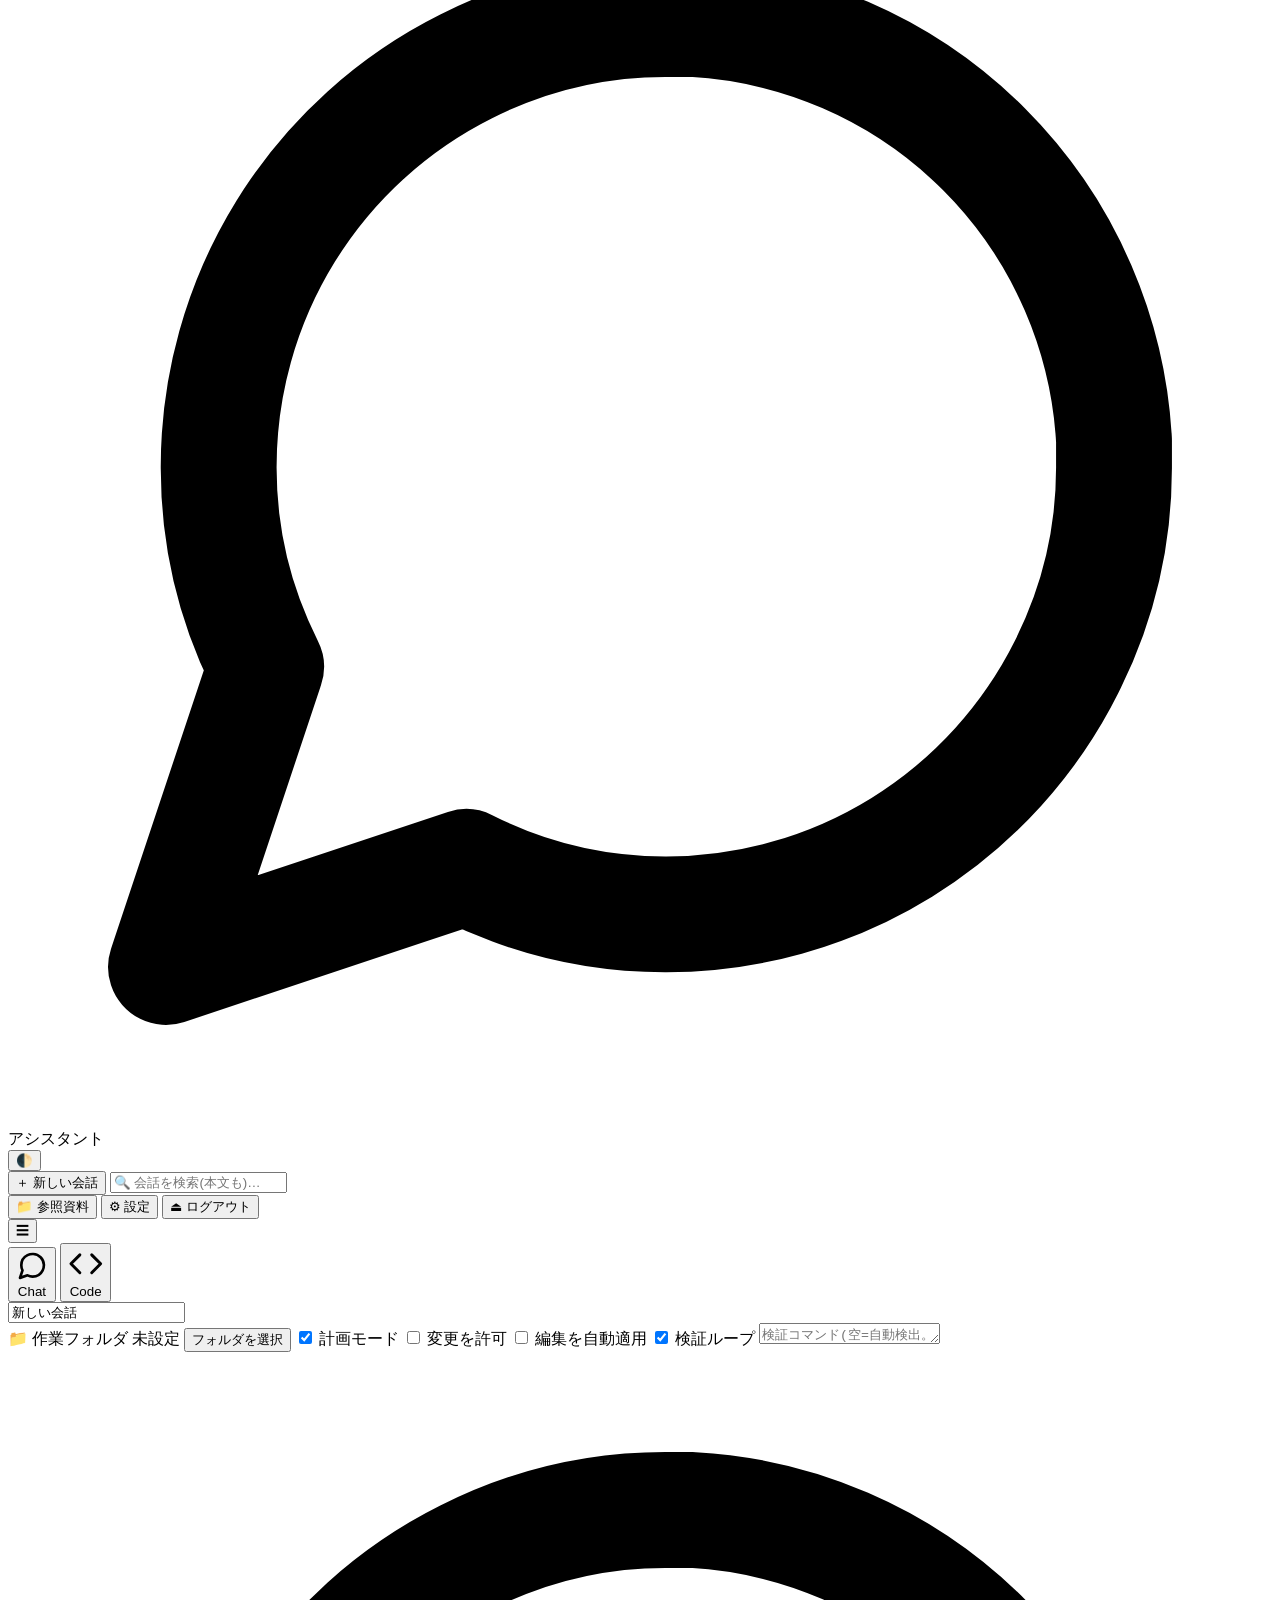
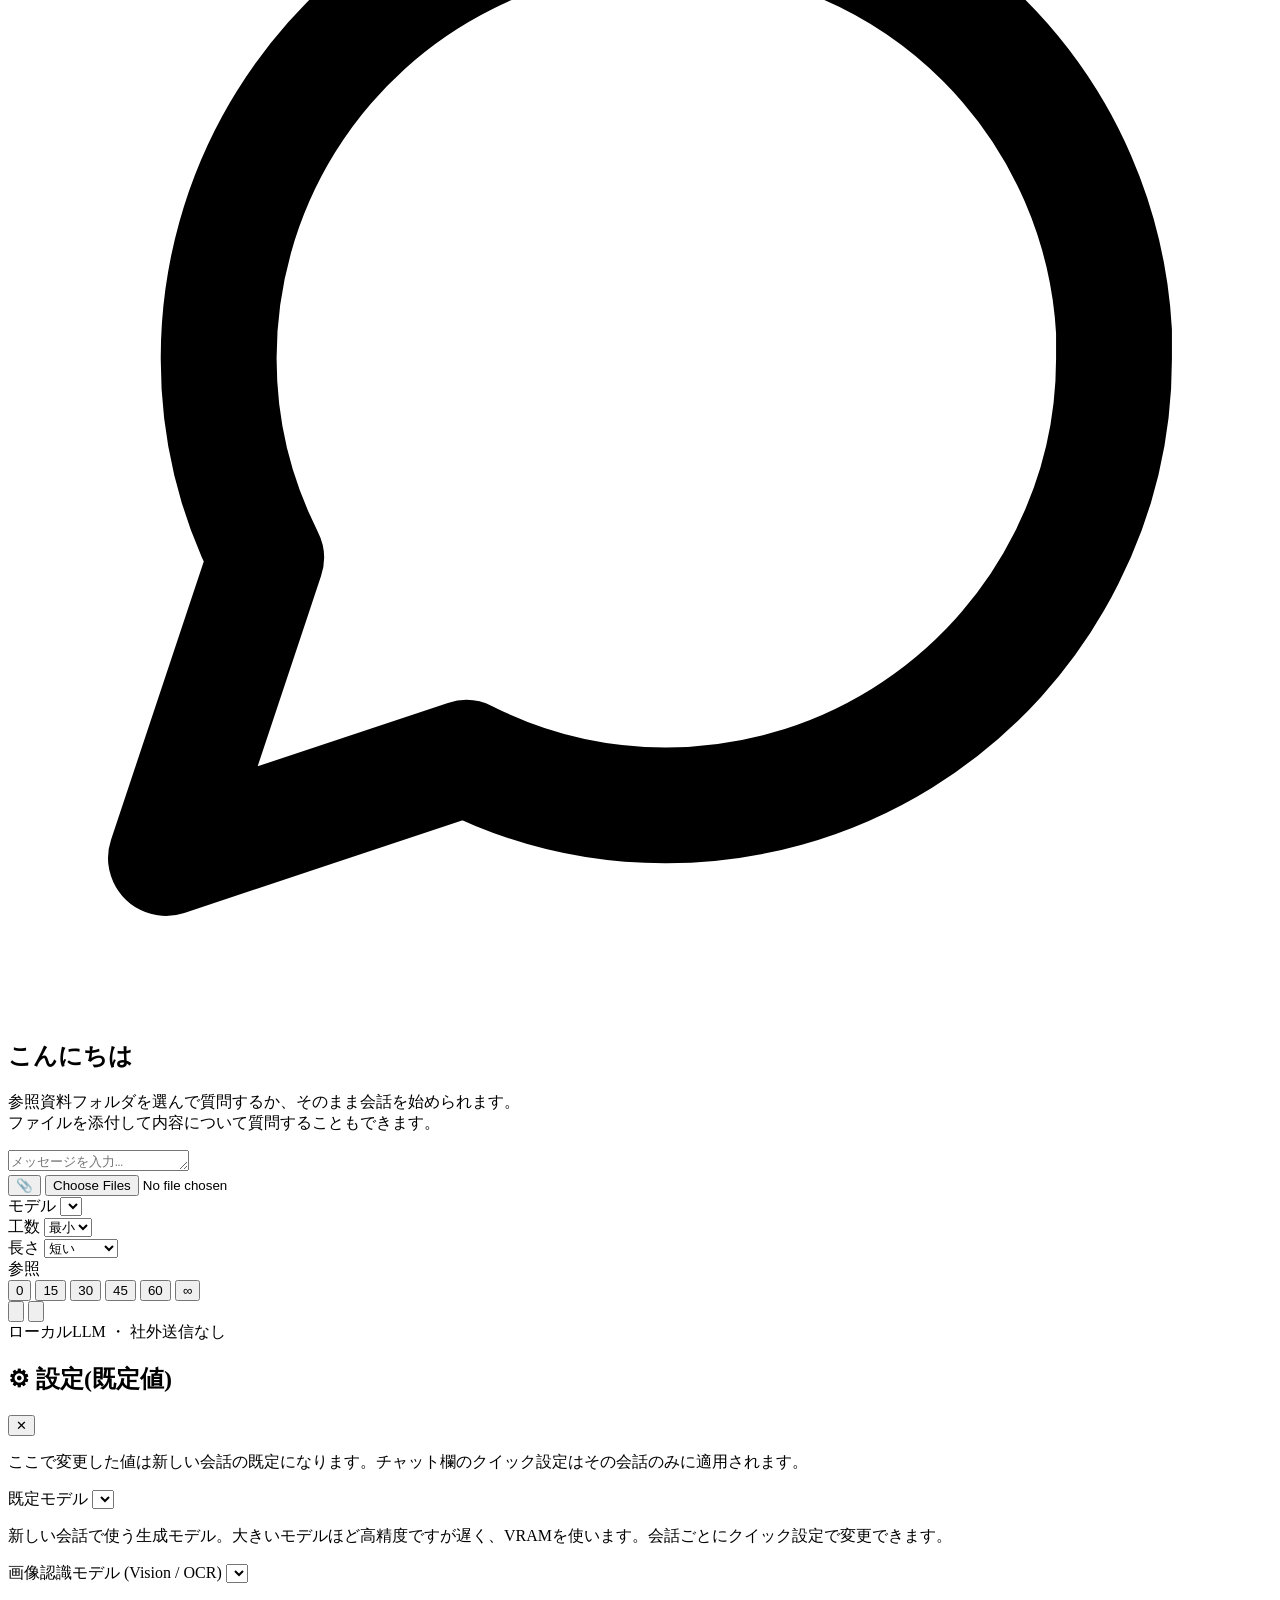
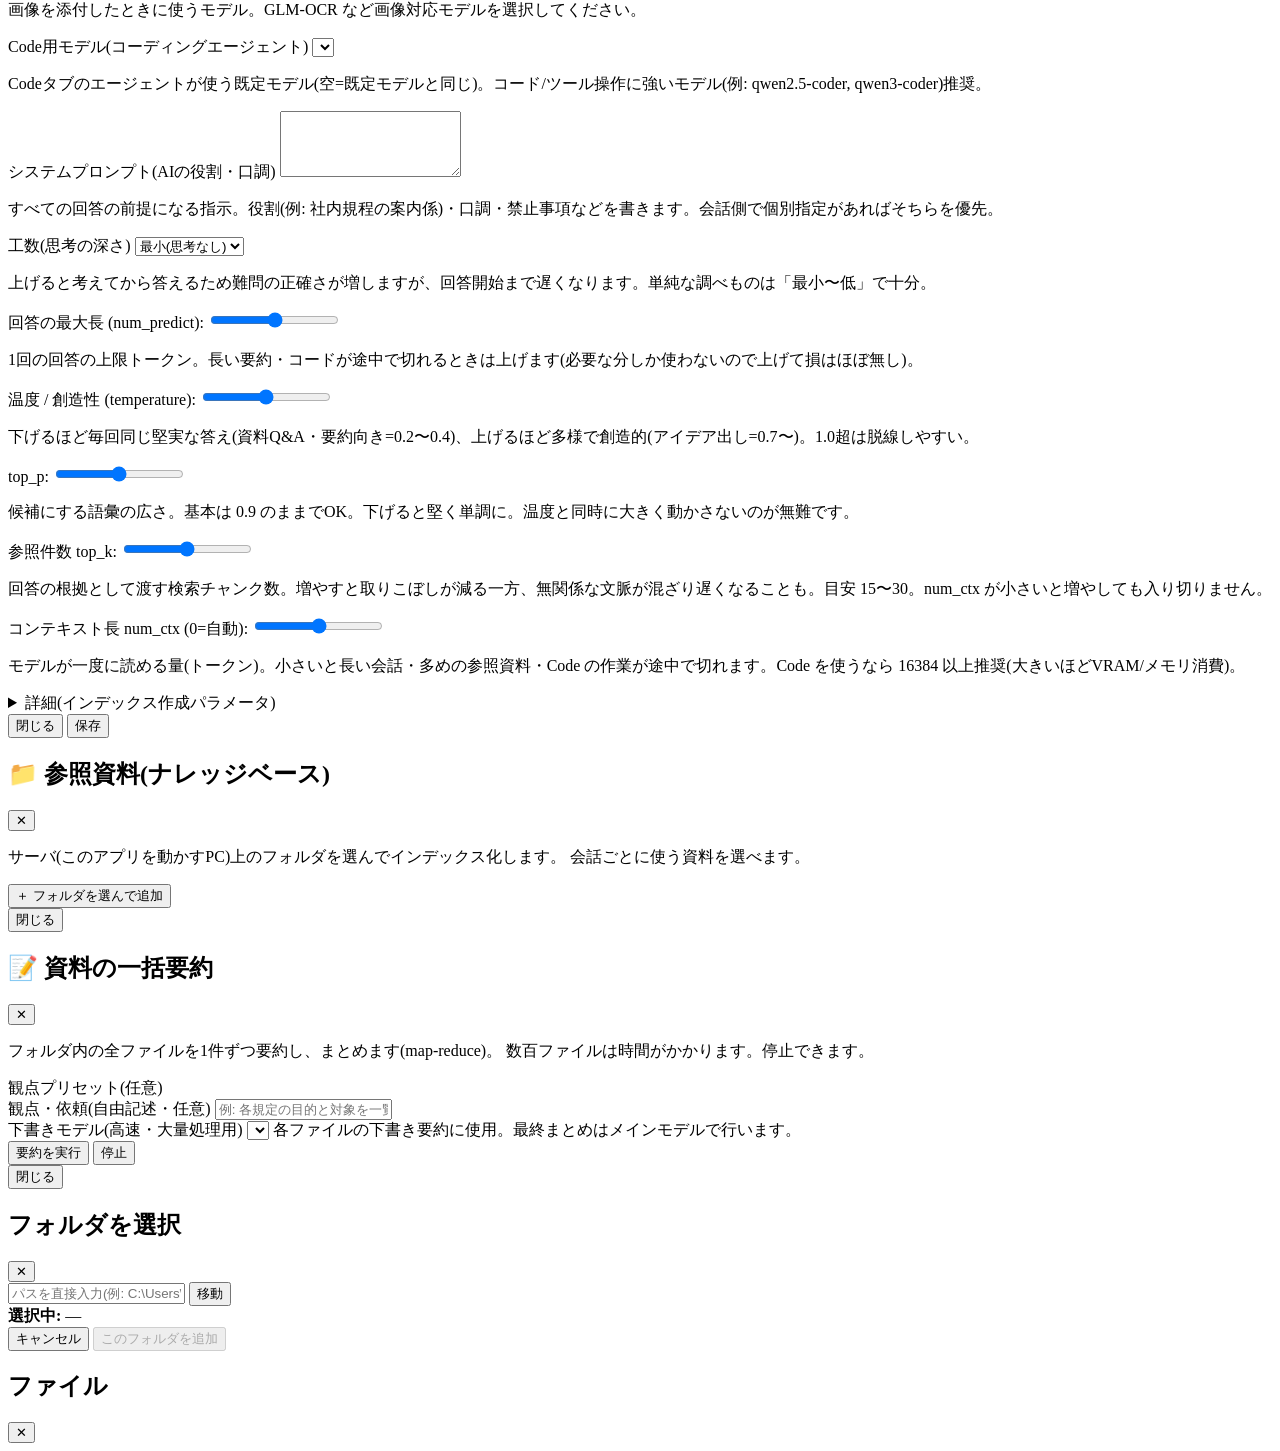
==== commit 3abe8d41: "feat(settings): OCR取り込みを既定ONに + 全パラメータに効果の説明文を追加 - OCR_ENABLED の既定を true に(スキャンPDFを最初から検索対象にする)。   設" ====
--- a/app/static/index.html
+++ b/app/static/index.html
@@ -182,6 +182,7 @@
         <div class="field">
           <label>既定モデル</label>
           <select id="set-model"></select>
+          <p class="muted small">新しい会話で使う生成モデル。大きいモデルほど高精度ですが遅く、VRAMを使います。会話ごとにクイック設定で変更できます。</p>
         </div>
 
         <div class="field">
@@ -199,6 +200,7 @@
         <div class="field">
           <label>システムプロンプト(AIの役割・口調)</label>
           <textarea id="set-system" rows="4"></textarea>
+          <p class="muted small">すべての回答の前提になる指示。役割(例: 社内規程の案内係)・口調・禁止事項などを書きます。会話側で個別指定があればそちらを優先。</p>
         </div>
 
         <div class="grid2">
@@ -211,10 +213,12 @@
               <option value="high">高</option>
               <option value="max">最大(じっくり)</option>
             </select>
+            <p class="muted small">上げると考えてから答えるため難問の正確さが増しますが、回答開始まで遅くなります。単純な調べものは「最小〜低」で十分。</p>
           </div>
           <div class="field">
             <label>回答の最大長 (num_predict): <span id="set-numpredict-val"></span></label>
             <input type="range" id="set-numpredict" min="128" max="16384" step="128" />
+            <p class="muted small">1回の回答の上限トークン。長い要約・コードが途中で切れるときは上げます(必要な分しか使わないので上げて損はほぼ無し)。</p>
           </div>
         </div>
 
@@ -222,10 +226,12 @@
           <div class="field">
             <label>温度 / 創造性 (temperature): <span id="set-temp-val"></span></label>
             <input type="range" id="set-temp" min="0" max="1.5" step="0.05" />
+            <p class="muted small">下げるほど毎回同じ堅実な答え(資料Q&A・要約向き=0.2〜0.4)、上げるほど多様で創造的(アイデア出し=0.7〜)。1.0超は脱線しやすい。</p>
           </div>
           <div class="field">
             <label>top_p: <span id="set-topp-val"></span></label>
             <input type="range" id="set-topp" min="0.1" max="1.0" step="0.05" />
+            <p class="muted small">候補にする語彙の広さ。基本は 0.9 のままでOK。下げると堅く単調に。温度と同時に大きく動かさないのが無難です。</p>
           </div>
         </div>
 
@@ -233,10 +239,12 @@
           <div class="field">
             <label>参照件数 top_k: <span id="set-topk-val"></span></label>
             <input type="range" id="set-topk" min="0" max="60" step="1" />
-          </div>
-          <div class="field">
-            <label>コンテキスト長 num_ctx (0=自動 / 大きいほど資料を多く参照・要メモリ): <span id="set-numctx-val"></span></label>
+            <p class="muted small">回答の根拠として渡す検索チャンク数。増やすと取りこぼしが減る一方、無関係な文脈が混ざり遅くなることも。目安 15〜30。num_ctx が小さいと増やしても入り切りません。</p>
+          </div>
+          <div class="field">
+            <label>コンテキスト長 num_ctx (0=自動): <span id="set-numctx-val"></span></label>
             <input type="range" id="set-numctx" min="0" max="32768" step="512" />
+            <p class="muted small">モデルが一度に読める量(トークン)。小さいと長い会話・多めの参照資料・Code の作業が途中で切れます。Code を使うなら 16384 以上推奨(大きいほどVRAM/メモリ消費)。</p>
           </div>
         </div>
 
@@ -246,10 +254,12 @@
             <div class="field">
               <label>チャンクサイズ: <span id="set-chunk-val"></span></label>
               <input type="range" id="set-chunk" min="200" max="2000" step="50" />
+              <p class="muted small">資料を分割する1片の文字数。大きいと文脈が繋がり長文の説明に強く、小さいとピンポイント検索に強い。規程・マニュアルは 600〜1000 が目安。</p>
             </div>
             <div class="field">
               <label>オーバーラップ: <span id="set-overlap-val"></span></label>
               <input type="range" id="set-overlap" min="0" max="500" step="20" />
+              <p class="muted small">隣接チャンクの重なり文字数。文や表が境界で分断されて検索に漏れるのを防ぎます。チャンクサイズの 10〜20% が目安。</p>
             </div>
           </div>
           <div class="field">
@@ -261,12 +271,13 @@
             <p class="muted small">検索の上位候補を、回答生成の前にLLMが関連度で採点して並べ替えます(リランク)。即時反映。</p>
           </div>
           <div class="field">
-            <label><input type="checkbox" id="set-ocr" /> スキャンPDFをOCRで取り込む(画像PDF対応)</label>
-            <p class="muted small">テキスト層の無いページを画像化してOCRします(やや遅い)。変更後はインデックス再構築で反映。</p>
+            <label><input type="checkbox" id="set-ocr" /> スキャンPDFをOCRで取り込む(画像PDF対応・既定ON)</label>
+            <p class="muted small">テキスト層の無いページ(スキャン文書)を画像化してOCRし、検索対象にします(その分作成は遅め)。オフにするとスキャンPDFは取り込まれません。変更後はインデックス再構築で反映。</p>
           </div>
           <div class="field">
             <label>OCRモデル(空=画像認識モデルを流用)</label>
             <select id="set-ocr-model"></select>
+            <p class="muted small">OCRに使う画像対応モデル。日本語の文書OCRは qwen2.5vl / GLM-OCR 等が高精度(要 ollama pull)。画像非対応モデルを選ぶと取り込み時に通知されます。</p>
           </div>
           <p class="muted small">※ チャンク設定は次回のインデックス作成・再構築から反映されます。</p>
           <p class="muted small">埋め込み: <span id="set-embed-info"></span></p>
@@ -335,7 +346,9 @@
       <div class="modal-head"><h2>フォルダを選択</h2><button class="icon-btn close-folder" aria-label="閉じる">✕</button></div>
       <div class="modal-body">
         <div class="fb-input-row">
-          <input type="text" id="fb-path-input" placeholder="パスを直接入力(例: C:\Users\220557\Documents\資料)" />
+          <input type="text" id="fb-path-input"
+                 placeholder="パスを直接入力(例: C:\Users\220557\Documents\資料 / 共有: \\fileserver\共有\設計資料)"
+                 title="ローカルパスのほか、共有サーバのUNCパス(\\サーバ名\共有名\…)も入力できます" />
           <button id="fb-go" class="btn">移動</button>
         </div>
         <div class="fb-roots" id="fb-roots"></div>
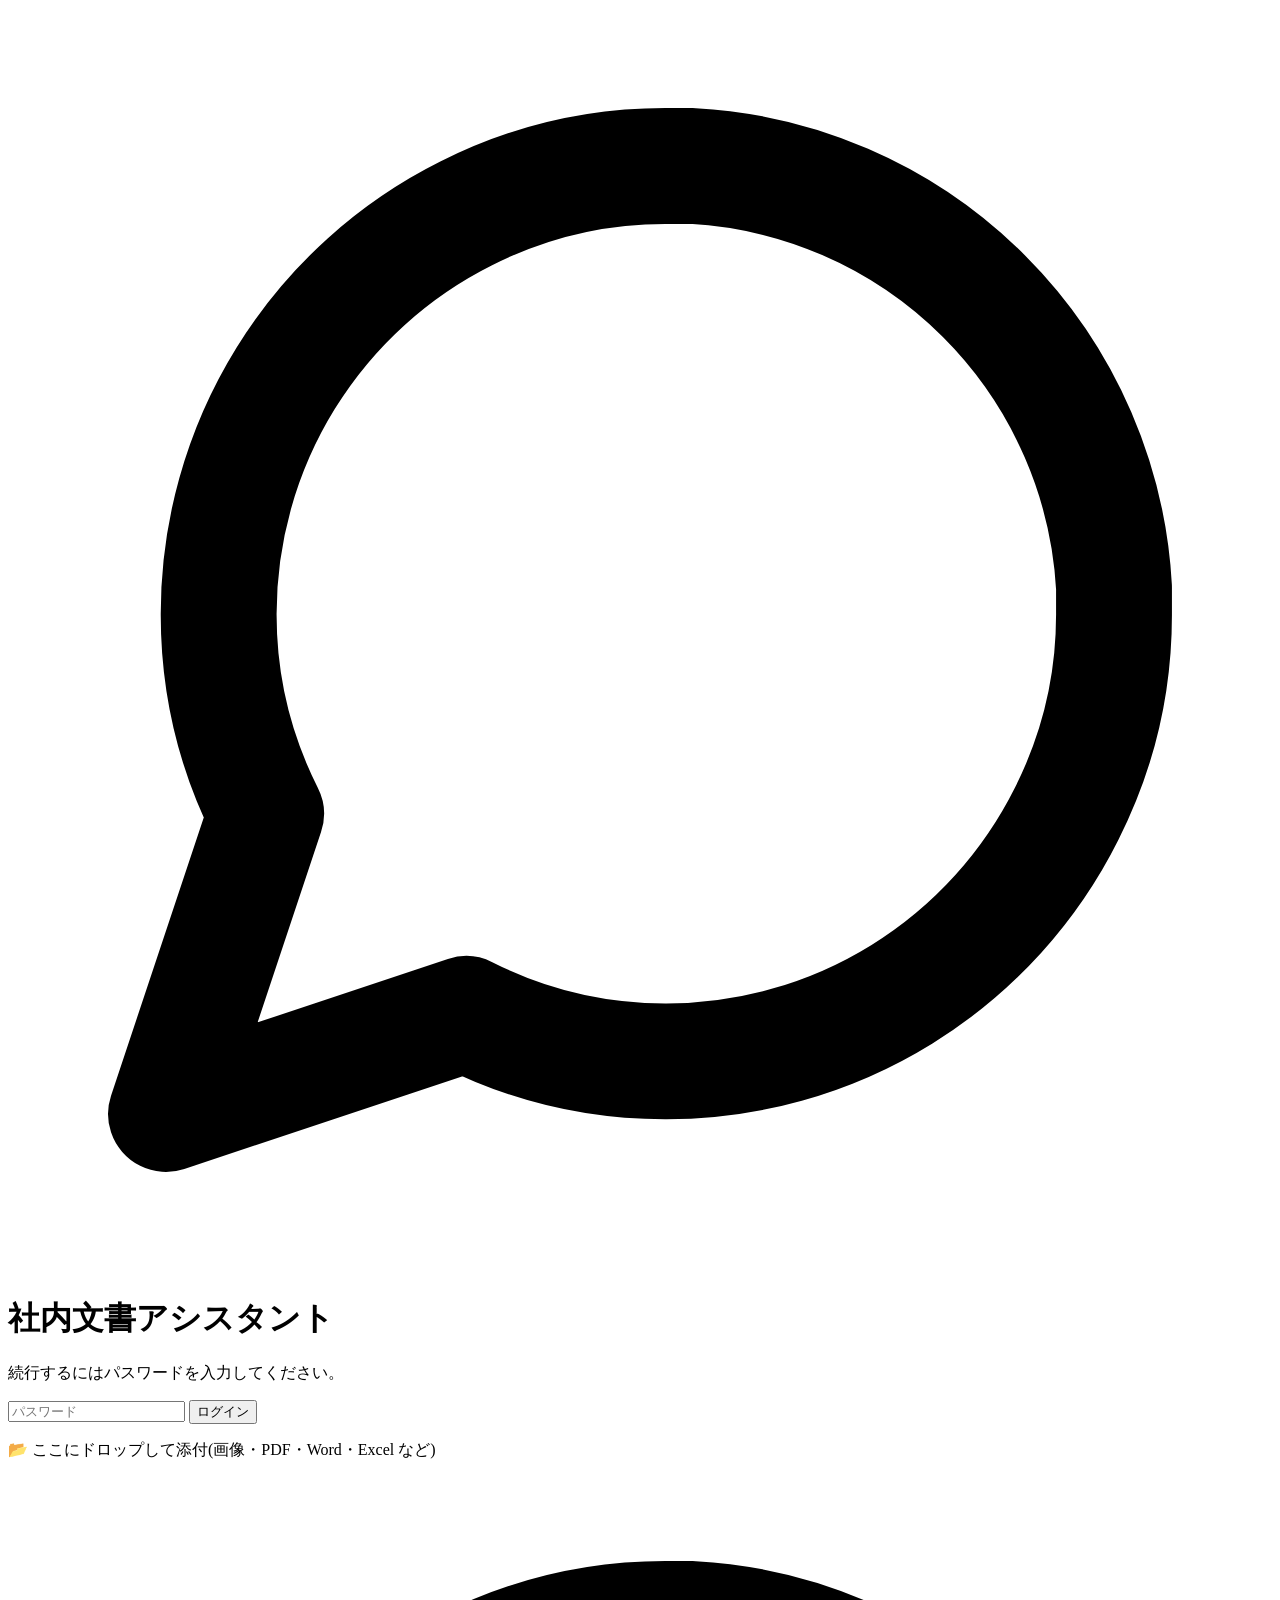
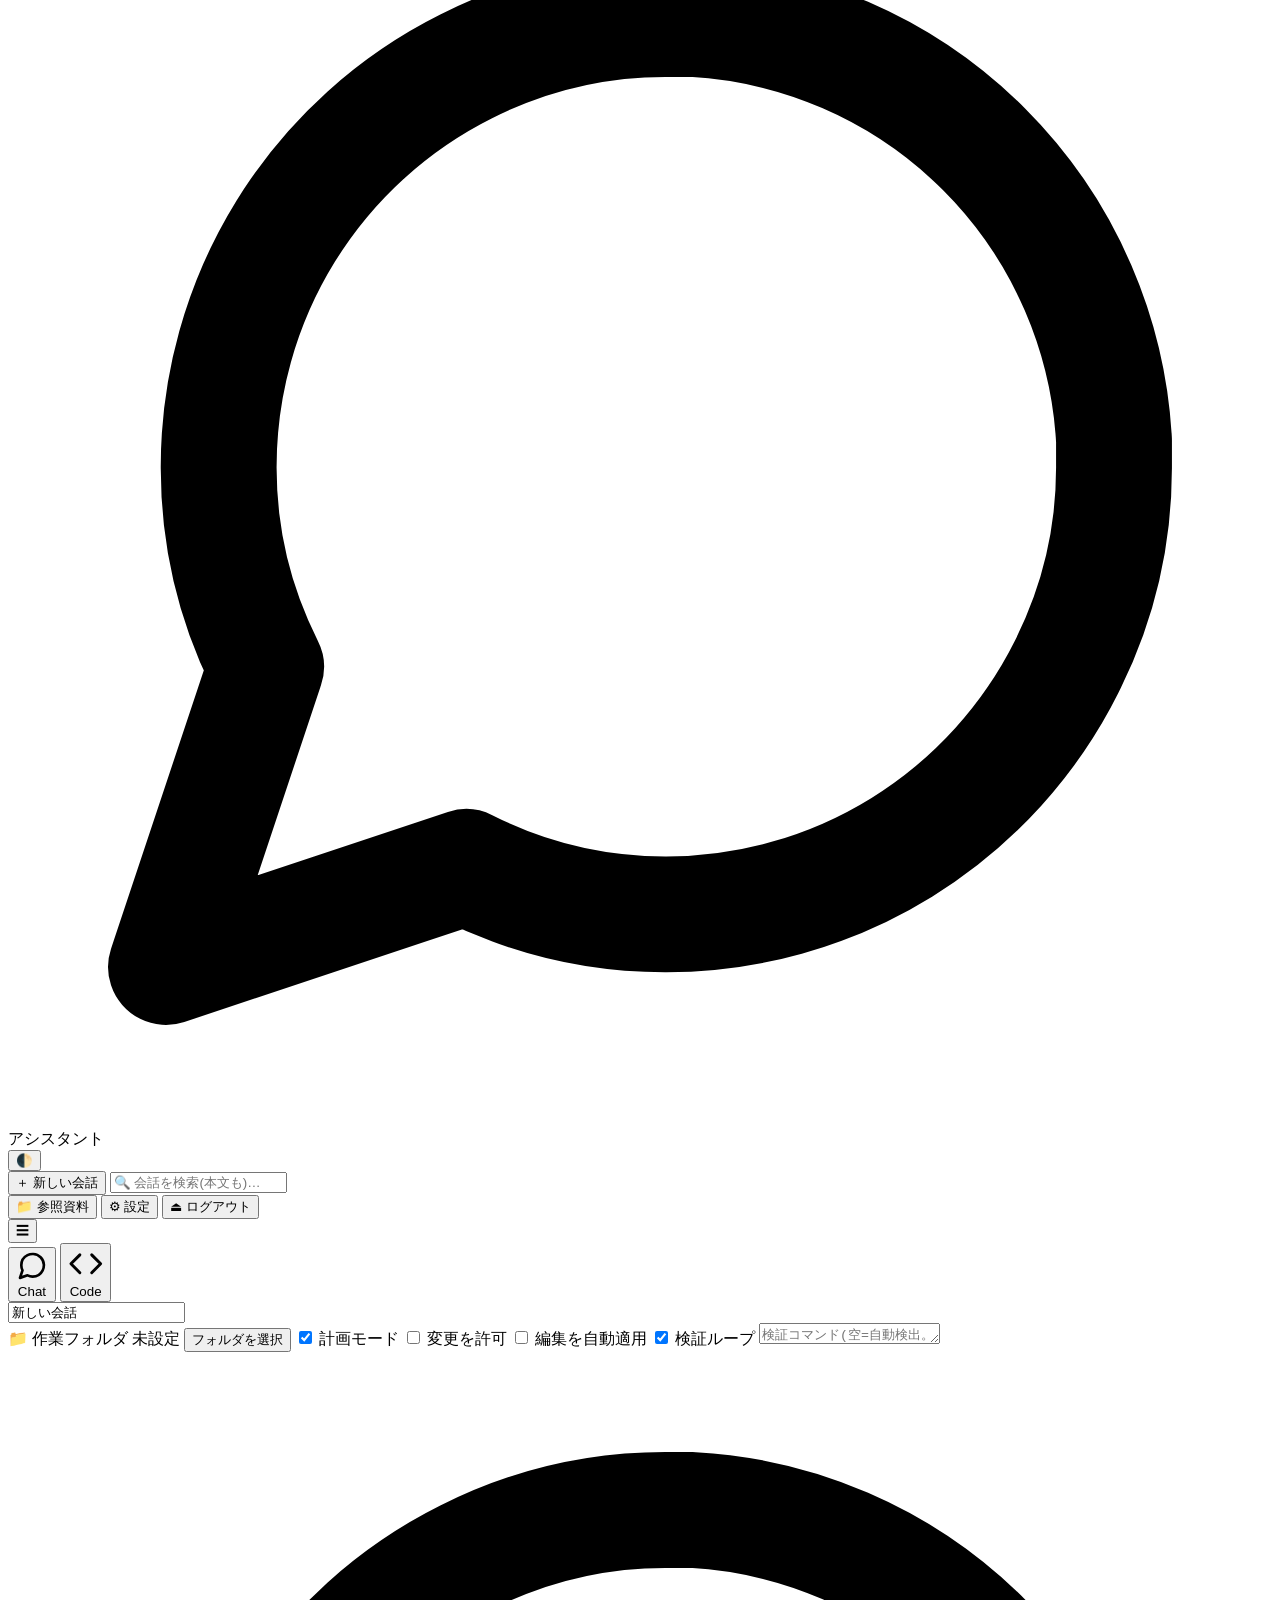
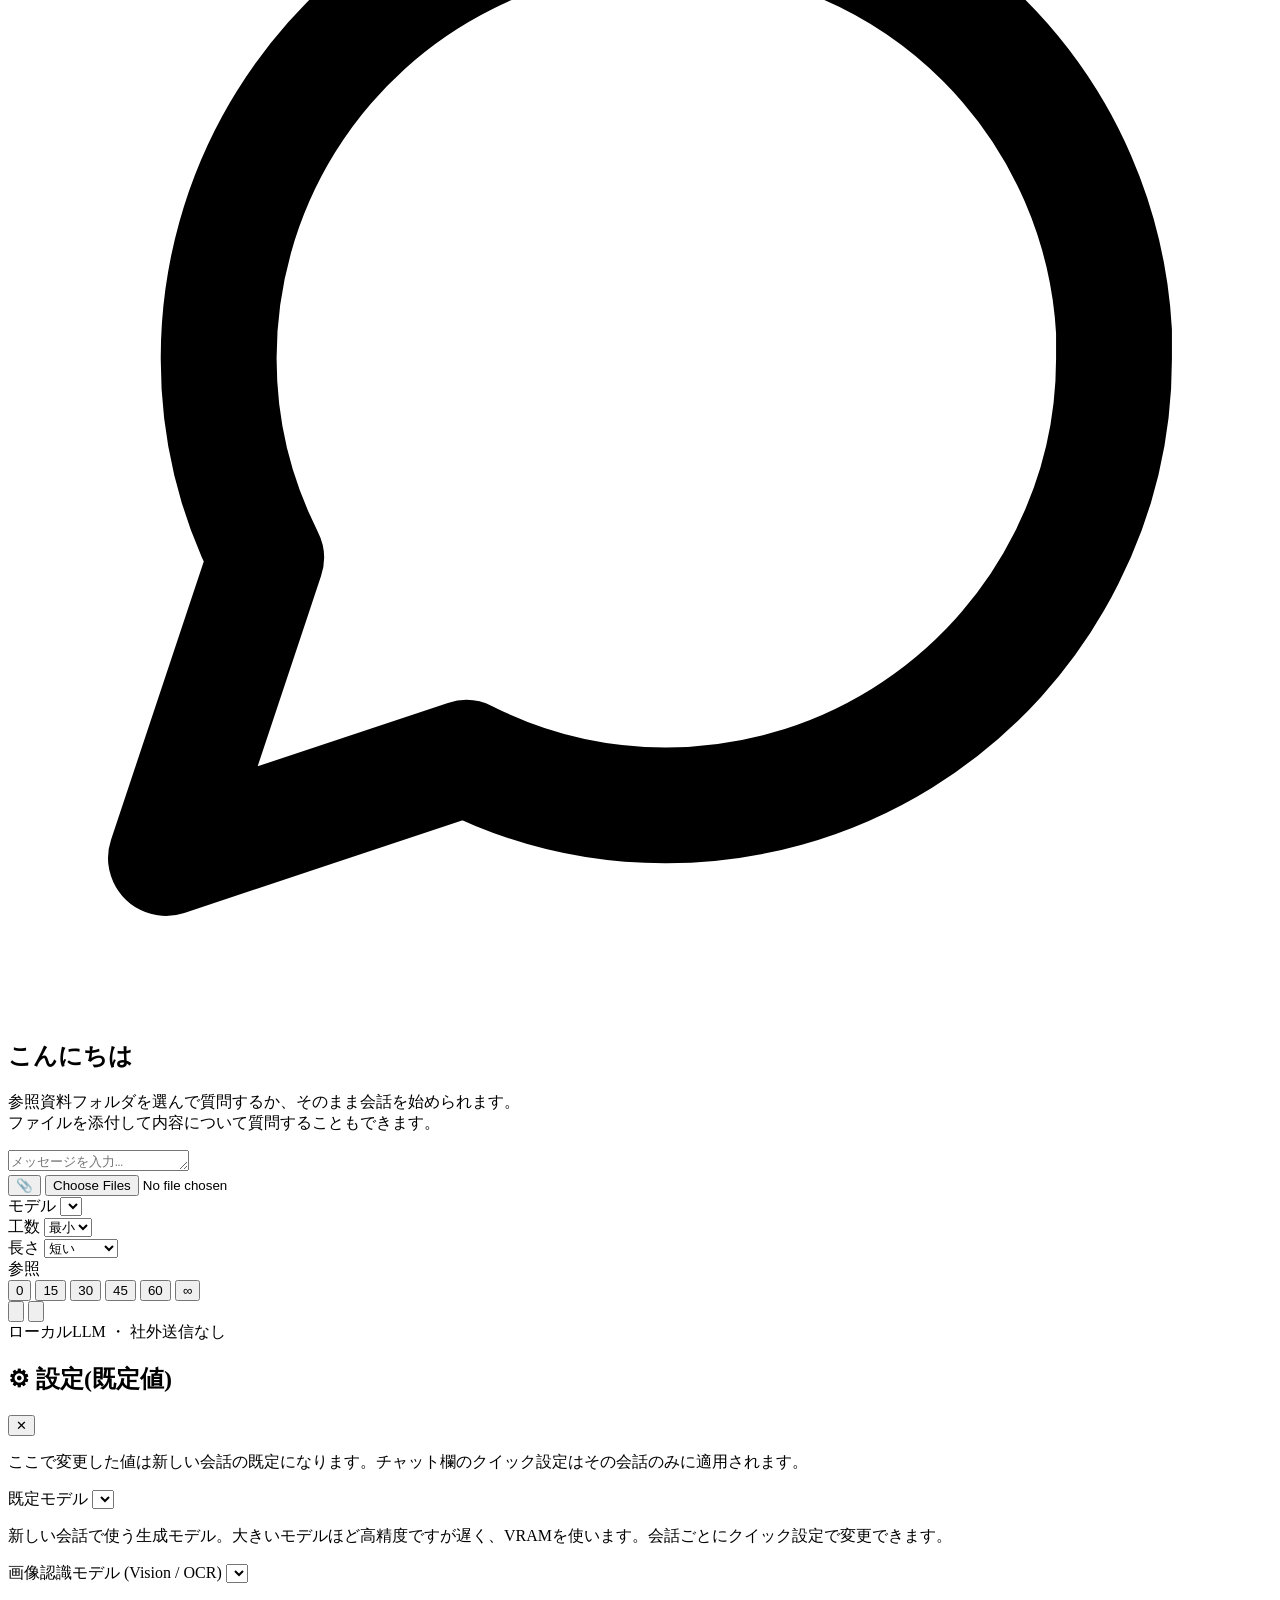
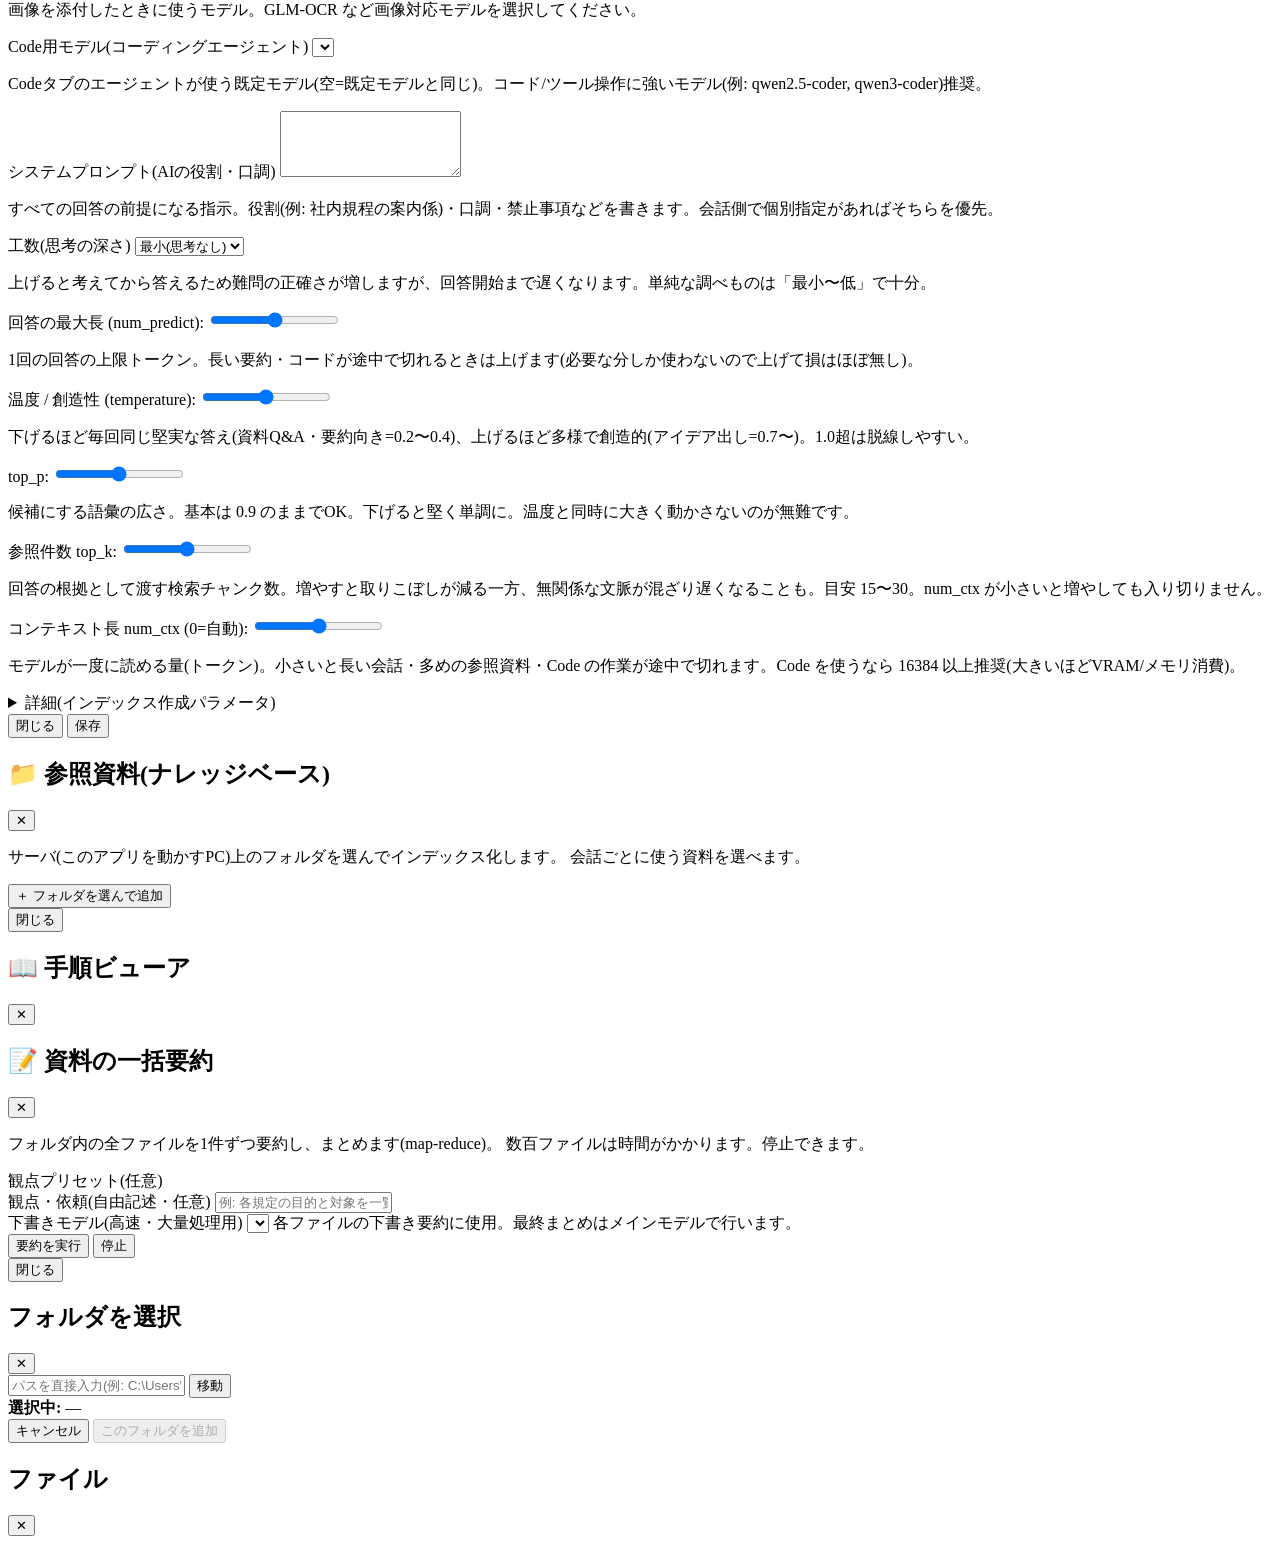
==== commit fc5249ce: "feat(viewer): 手順ビューア — 作業手順書を工程ごと(文章+画像)に表示 上司要求「手順書を取り込み、文章と画像を工程毎に表示したい」への対応(案B)。  - app/procedure" ====
--- a/app/static/index.html
+++ b/app/static/index.html
@@ -271,6 +271,10 @@
             <p class="muted small">検索の上位候補を、回答生成の前にLLMが関連度で採点して並べ替えます(リランク)。即時反映。</p>
           </div>
           <div class="field">
+            <label><input type="checkbox" id="set-clarify" /> 曖昧な質問は選択式で聞き返す(チャット・既定ON)</label>
+            <p class="muted small">短い質問で検索候補が複数の資料に分かれ確信が持てないときだけ、「どの資料についてですか?」を選択式で確認します。1往復増える代わりに、別の規程の数字で答えるような取り違えを防ぎます。即時反映。</p>
+          </div>
+          <div class="field">
             <label><input type="checkbox" id="set-ocr" /> スキャンPDFをOCRで取り込む(画像PDF対応・既定ON)</label>
             <p class="muted small">テキスト層の無いページ(スキャン文書)を画像化してOCRし、検索対象にします(その分作成は遅め)。オフにするとスキャンPDFは取り込まれません。変更後はインデックス再構築で反映。</p>
           </div>
@@ -303,6 +307,17 @@
       <div class="modal-foot">
         <button class="btn close-modal">閉じる</button>
       </div>
+    </div>
+  </div>
+
+  <!-- ============ 手順ビューア(工程ごとの文章+画像) ============ -->
+  <div id="proc-modal" class="overlay hidden">
+    <div class="modal proc-modal">
+      <div class="modal-head">
+        <h2 id="proc-title">📖 手順ビューア</h2>
+        <button class="icon-btn" id="proc-close" aria-label="閉じる">✕</button>
+      </div>
+      <div class="modal-body" id="proc-body"></div>
     </div>
   </div>
 
